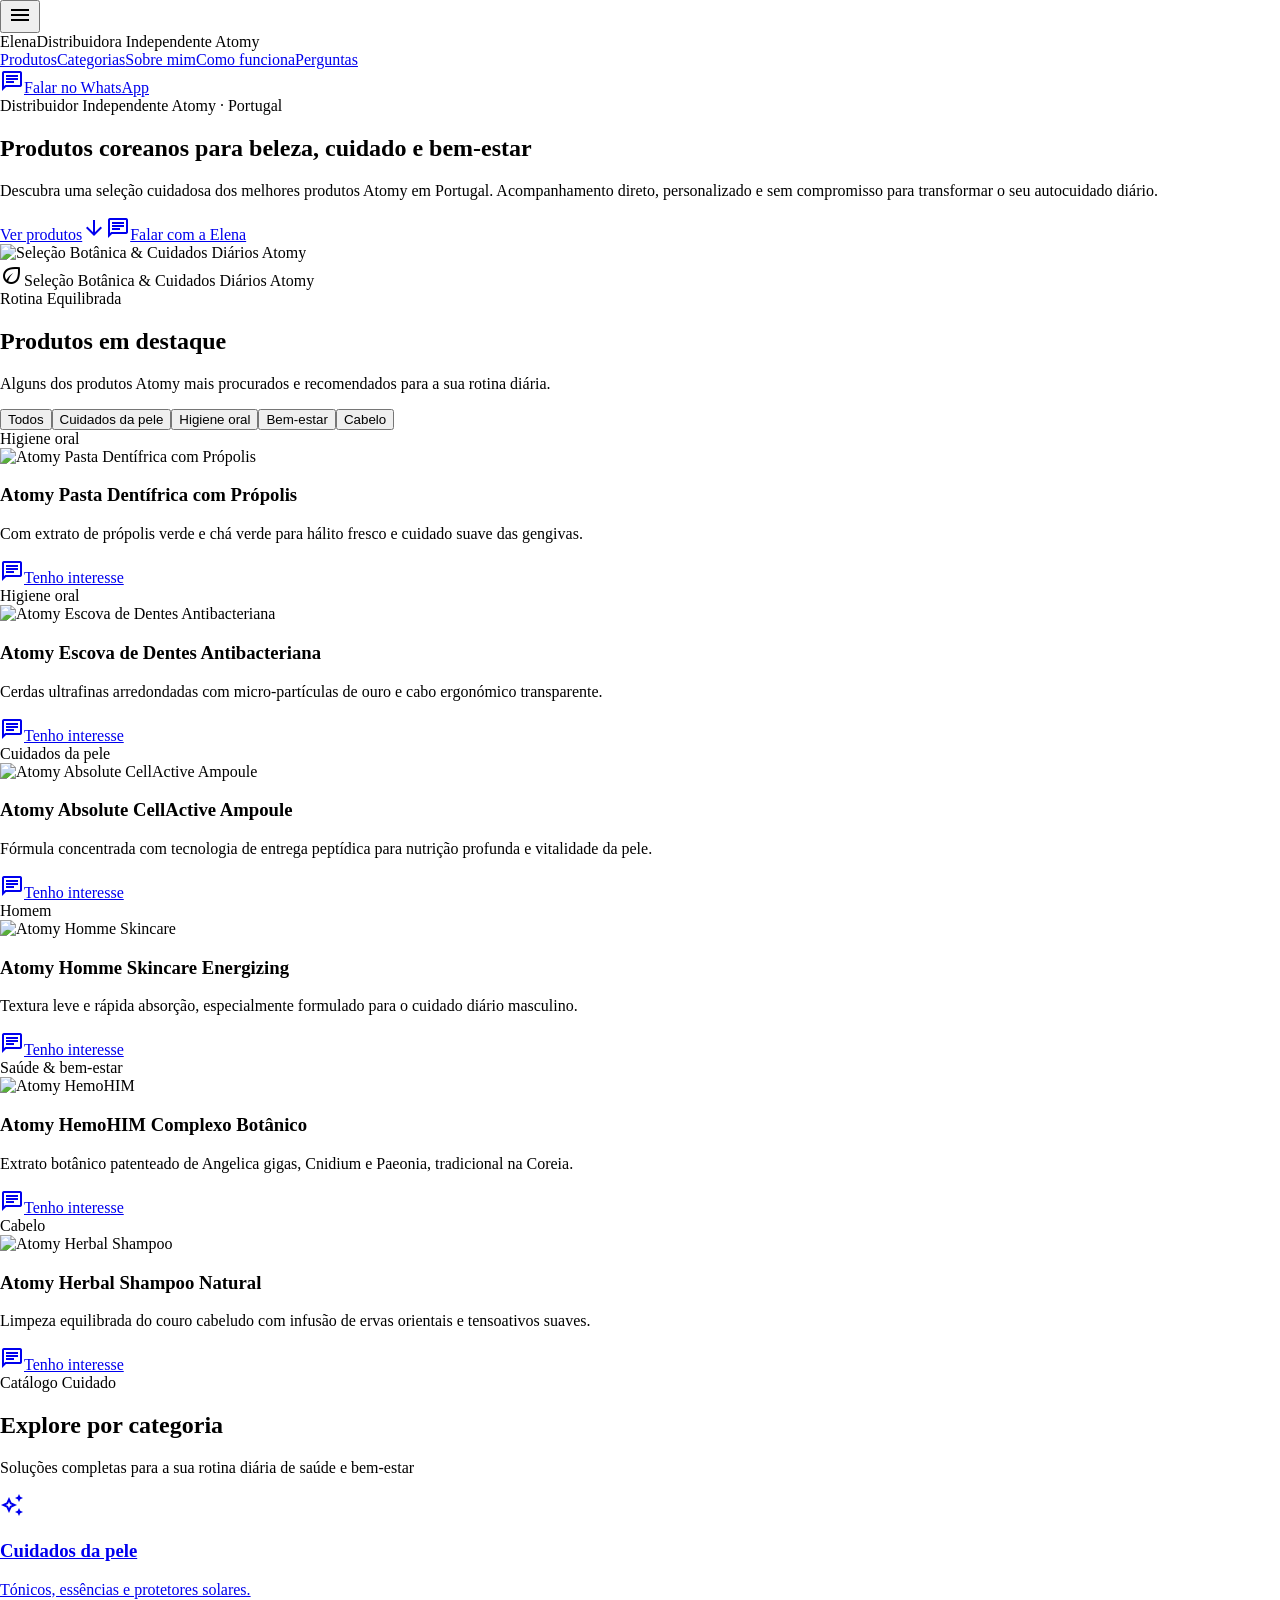
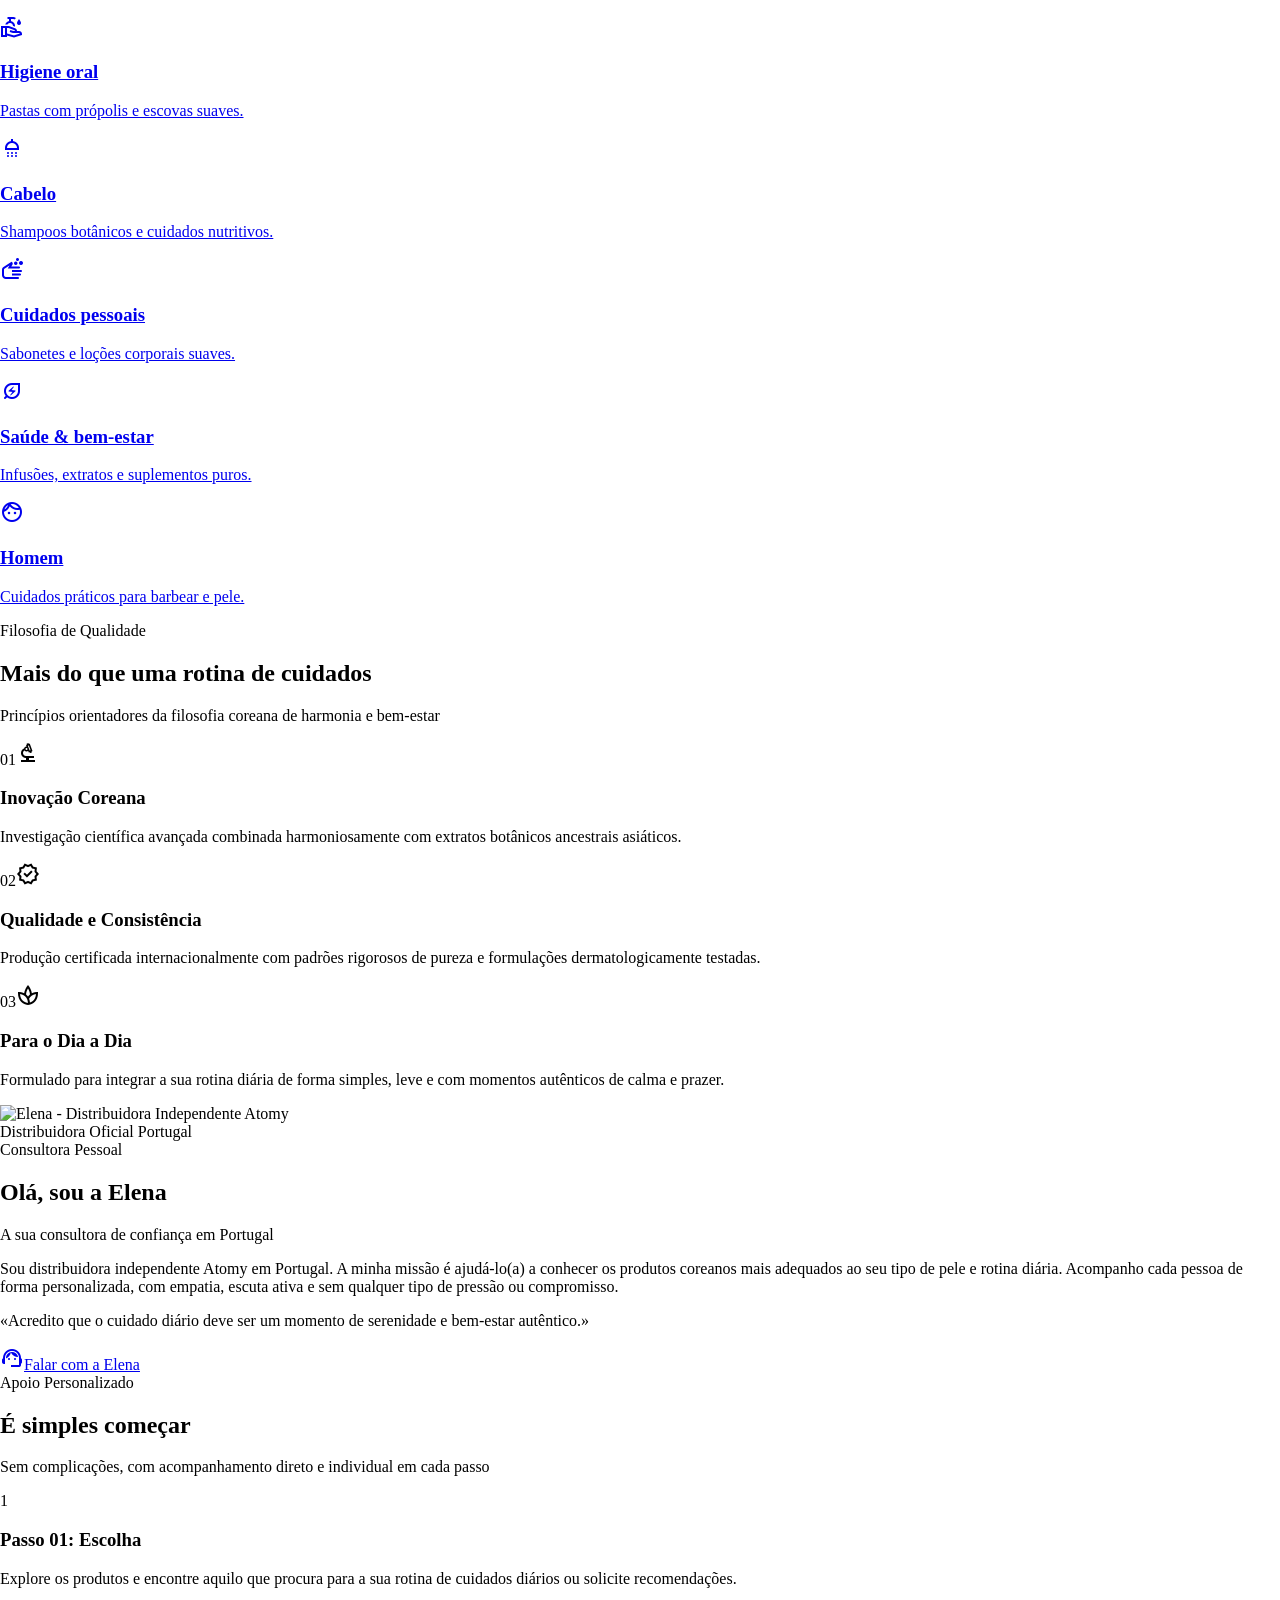
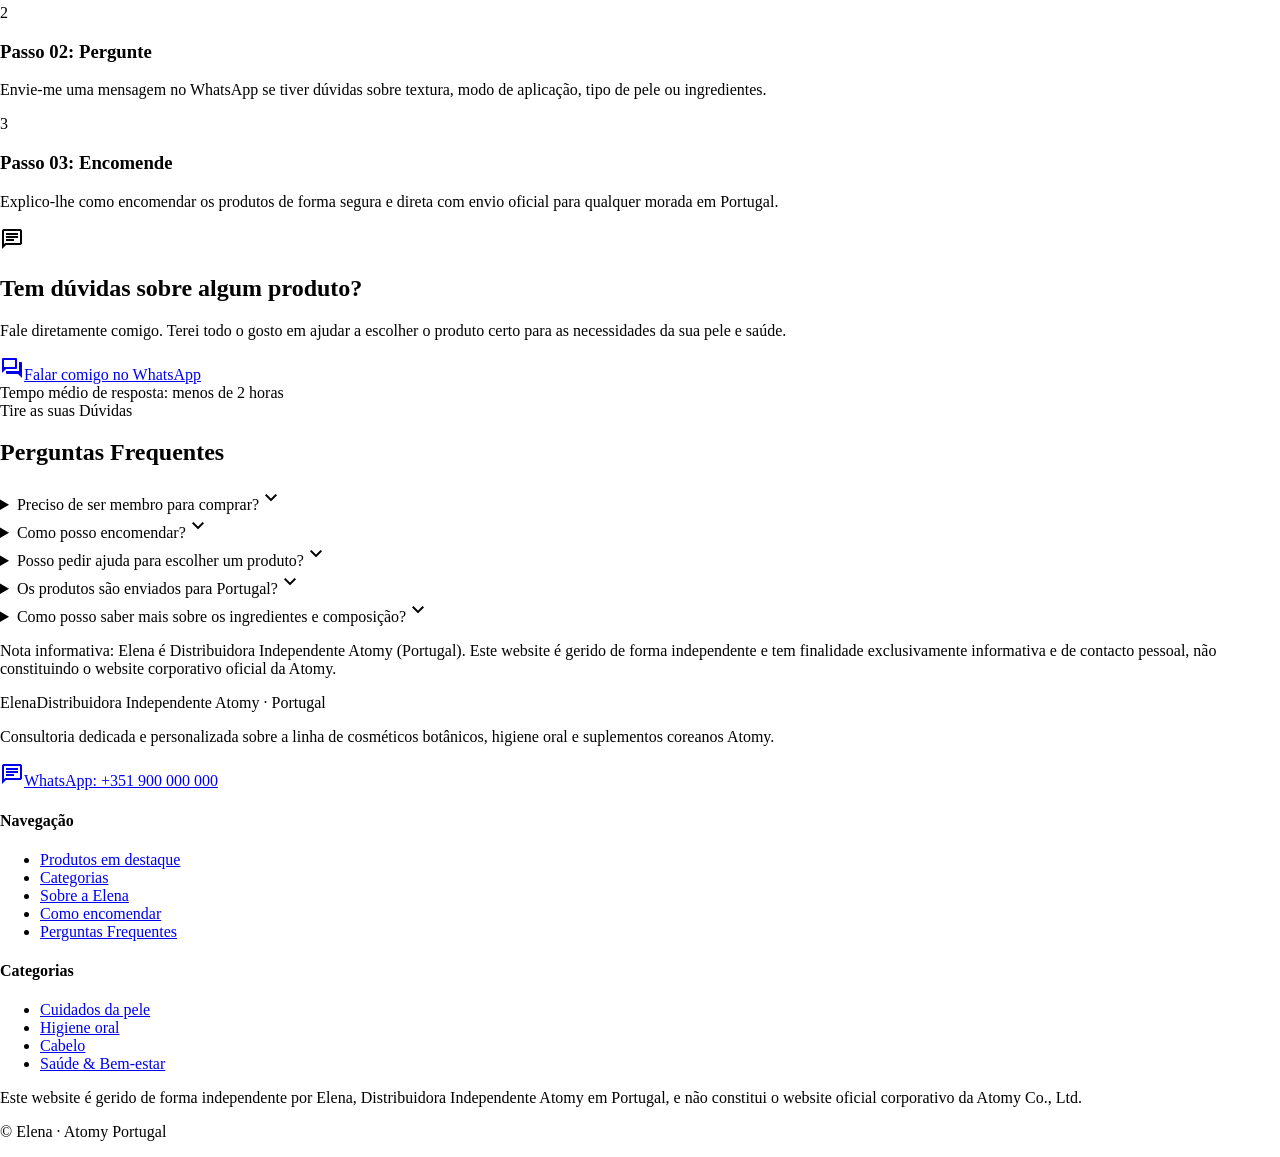
==== landing.html @ f2914705 "Implement code changes to enhance functionality and improve performance" ====
<!DOCTYPE html><html class="h-full" lang="pt" style=""><head><meta charset="utf-8"><meta content="width=device-width, initial-scale=1.0, maximum-scale=1.0, user-scalable=no, viewport-fit=cover" name="viewport"><meta content="mobile_tab" name="shell-type"><link href="https://fonts.googleapis.com" rel="preconnect"><link crossorigin="" href="https://fonts.gstatic.com" rel="preconnect"><link href="https://fonts.googleapis.com/css2?family=Playfair+Display:ital,wght@0,400;0,500;0,600;1,400&amp;family=Plus+Jakarta+Sans:wght@400;500;600;700&amp;display=swap" rel="stylesheet"><link href="https://fonts.googleapis.com/css2?family=Material+Symbols+Outlined:opsz,wght,FILL,GRAD@20..48,100..700,0..1,-50..200" rel="stylesheet">
<link href="https://fonts.googleapis.com/css2?family=Material+Symbols+Outlined:wght,FILL@100..700,0..1&amp;display=swap" rel="stylesheet"><style>@layer base{html,body{width:100%;min-height:100%;margin:0;padding:0;}body{overscroll-behavior-y:none;-webkit-tap-highlight-color:transparent;}.pb-safe{padding-bottom:env(safe-area-inset-bottom,0px);}.pt-safe{padding-top:env(safe-area-inset-top,0px);}main>:first-child{margin-top:0!important;}main>:last-child{margin-bottom:0!important;}}::-webkit-scrollbar{display:none;}</style><script src="https://cdn.tailwindcss.com"></script><script id="tailwind-config">tailwind.config={darkMode:"class",theme:{extend:{"colors":{"tertiary-fixed-dim":"#e2beb8","primary-fixed-dim":"#b9cbbb","on-secondary-container":"#66625c","primary":"#516255","outline":"#737873","inverse-primary":"#b9cbbb","secondary":"#625e58","primary-container":"#87998a","secondary-container":"#e5dfd7","surface-container-low":"#f6f3f2","on-surface":"#1b1c1c","tertiary-container":"#ad8d87","secondary-fixed":"#e8e1da","surface-tint":"#516255","on-secondary":"#ffffff","error-container":"#ffdad6","on-error":"#ffffff","surface-dim":"#dcd9d9","inverse-on-surface":"#f3f0ef","on-primary-fixed":"#0f1f14","surface-bright":"#fcf9f8","on-tertiary-container":"#3e2724","inverse-surface":"#303030","on-secondary-fixed":"#1e1b17","on-background":"#1b1c1c","on-surface-variant":"#434843","on-tertiary-fixed-variant":"#5a413c","surface-container-high":"#eae7e7","on-secondary-fixed-variant":"#4a4641","surface-container":"#f0eded","on-primary-fixed-variant":"#3a4b3e","surface-container-lowest":"#ffffff","surface":"#fcf9f8","on-tertiary":"#ffffff","error":"#ba1a1a","tertiary":"#735853","on-error-container":"#93000a","outline-variant":"#c3c8c1","primary-fixed":"#d4e7d6","on-tertiary-fixed":"#2a1613","on-primary-container":"#213125","on-primary":"#ffffff","background":"#fcf9f8","secondary-fixed-dim":"#cbc6be","surface-variant":"#e4e2e1","tertiary-fixed":"#ffdad4","surface-container-highest":"#e4e2e1"},"borderRadius":{"DEFAULT":"0.25rem","lg":"0.5rem","xl":"0.75rem","full":"9999px"},"spacing":{"margin-mobile":"1.25rem","gutter-mobile":"1rem","margin":"3rem","space-2xl":"4.5rem","space-md":"1rem","space-lg":"1.75rem","space-sm":"0.5rem","gutter":"1.5rem","space-xl":"3rem","space-xs":"0.25rem"},"fontFamily":{"body-md":["Plus Jakarta Sans"],"label-sm":["Plus Jakarta Sans"],"label-lg":["Plus Jakarta Sans"],"label-md":["Plus Jakarta Sans"],"headline-lg":["Playfair Display"],"headline-md":["Playfair Display"],"display-lg":["Playfair Display"],"headline-lg-mobile":["Playfair Display"],"body-lg":["Plus Jakarta Sans"],"headline-sm":["Playfair Display"],"body-sm":["Plus Jakarta Sans"],"display-lg-mobile":["Playfair Display"]},"fontSize":{"body-md":["15px",{"lineHeight":"24px","letterSpacing":"0em","fontWeight":"400"}],"label-sm":["11px",{"lineHeight":"14px","letterSpacing":"0.08em","fontWeight":"600"}],"label-lg":["14px",{"lineHeight":"20px","letterSpacing":"0.04em","fontWeight":"600"}],"label-md":["12px",{"lineHeight":"16px","letterSpacing":"0.06em","fontWeight":"500"}],"headline-lg":["36px",{"lineHeight":"44px","letterSpacing":"-0.015em","fontWeight":"400"}],"headline-md":["26px",{"lineHeight":"34px","letterSpacing":"0em","fontWeight":"500"}],"display-lg":["48px",{"lineHeight":"56px","letterSpacing":"-0.02em","fontWeight":"400"}],"headline-lg-mobile":["28px",{"lineHeight":"36px","letterSpacing":"-0.01em","fontWeight":"400"}],"body-lg":["18px",{"lineHeight":"28px","letterSpacing":"-0.005em","fontWeight":"400"}],"headline-sm":["20px",{"lineHeight":"28px","letterSpacing":"0em","fontWeight":"500"}],"body-sm":["13px",{"lineHeight":"20px","letterSpacing":"0.01em","fontWeight":"400"}],"display-lg-mobile":["34px",{"lineHeight":"42px","letterSpacing":"-0.01em","fontWeight":"400"}]}}}}</script></head><body class="bg-surface font-body-md text-body-md text-on-surface min-h-screen flex flex-col antialiased selection:bg-primary-fixed selection:text-on-primary-fixed"><header class="fixed top-0 w-full z-50 pt-safe bg-surface/85 backdrop-blur-xl shadow-[0_1px_12px_rgba(0,0,0,0.03)]"><div class="max-w-7xl mx-auto px-4 sm:px-6 lg:px-8 h-20 flex items-center justify-between gap-4"><div class="flex items-center gap-3 min-w-0"><button aria-label="Menu" class="md:hidden w-10 h-10 flex items-center justify-center rounded-full text-on-surface hover:bg-surface-container-low transition-colors" type="button"><span class="material-symbols-outlined text-[24px]">menu</span></button><div class="flex flex-col min-w-0"><span class="font-headline-sm text-[22px] font-semibold tracking-tight text-on-surface leading-tight">Elena</span><span class="font-label-sm text-[11px] text-secondary uppercase tracking-wider whitespace-nowrap">Distribuidora Independente Atomy</span></div></div><nav class="hidden md:flex items-center gap-8"><a class="font-label-md text-secondary hover:text-primary transition-colors text-[14px]" href="#produtos">Produtos</a><a class="font-label-md text-secondary hover:text-primary transition-colors text-[14px]" href="#categorias">Categorias</a><a class="font-label-md text-secondary hover:text-primary transition-colors text-[14px]" href="#sobre">Sobre mim</a><a class="font-label-md text-secondary hover:text-primary transition-colors text-[14px]" href="#como-funciona">Como funciona</a><a class="font-label-md text-secondary hover:text-primary transition-colors text-[14px]" href="#faq">Perguntas</a></nav><div class="flex items-center gap-3 shrink-0"><a aria-label="WhatsApp Consulta" class="inline-flex items-center gap-2 px-4 py-2.5 rounded-full bg-primary text-on-primary hover:bg-primary-container transition-colors shadow-[0_4px_16px_rgba(81,98,85,0.18)] text-[13px] font-medium" href="https://wa.me/351900000000" rel="noopener noreferrer" target="_blank"><span class="material-symbols-outlined text-[18px]">chat</span><span class="hidden sm:inline">Falar no WhatsApp</span></a></div></div></header><main class="flex-1 flex flex-col relative w-full pt-20 bg-surface"><div class="flex flex-col w-full text-on-surface">
<!-- 1. HERO SECTION -->
<section class="w-full max-w-7xl mx-auto px-4 sm:px-6 lg:px-8 pt-8 md:pt-16 pb-12 md:pb-20"><div class="grid grid-cols-1 md:grid-cols-12 gap-8 md:gap-12 items-center"><div class="flex flex-col items-start text-left md:col-span-7"><div class="inline-flex items-center gap-2 px-3.5 py-1.5 rounded-full bg-secondary-container/60 text-secondary mb-5 shadow-sm"><span class="w-2 h-2 rounded-full bg-primary animate-pulse"></span><span class="font-label-sm text-label-sm tracking-wider uppercase text-on-secondary-container font-semibold">Distribuidor Independente Atomy · Portugal</span></div><h1 class="font-headline-lg text-[32px] sm:text-[40px] md:text-[50px] text-on-surface leading-[1.15] tracking-tight mb-5 font-normal">Produtos coreanos para beleza, cuidado e bem-estar</h1><p class="font-body-md text-body-lg text-secondary mb-8 leading-relaxed max-w-xl">Descubra uma seleção cuidadosa dos melhores produtos Atomy em Portugal. Acompanhamento direto, personalizado e sem compromisso para transformar o seu autocuidado diário.</p><div class="flex flex-col sm:flex-row items-center gap-4 w-full sm:w-auto"><a class="w-full sm:w-auto px-7 py-3.5 rounded-full bg-primary text-on-primary font-label-lg text-label-lg inline-flex items-center justify-center gap-2 shadow-sm hover:bg-primary-container active:scale-95 transition-all" href="#produtos"><span class="">Ver produtos</span><span class="material-symbols-outlined text-[18px]">arrow_downward</span></a><a class="w-full sm:w-auto px-7 py-3.5 rounded-full bg-surface-container-lowest text-on-surface font-label-lg text-label-lg inline-flex items-center justify-center gap-2 shadow-sm hover:bg-surface-container-low transition-colors border border-outline-variant/40" href="https://wa.me/351900000000?text=Ol%C3%A1%20Elena%2C%20gostaria%20de%20saber%20mais%20sobre%20os%20produtos%20Atomy." rel="noopener noreferrer" target="_blank"><span class="material-symbols-outlined text-[18px] text-primary">chat</span><span class="">Falar com a Elena</span></a></div></div><div class="md:col-span-5 relative w-full"><div class="relative rounded-3xl overflow-hidden shadow-[0_4px_24px_rgba(0,0,0,0.06)] bg-surface-container-lowest p-2.5 border border-outline-variant/30"><div class="relative w-full aspect-[4/3] md:aspect-[5/4] rounded-2xl overflow-hidden bg-surface-container-low"><img alt="Seleção Botânica &amp; Cuidados Diários Atomy" class="w-full h-full object-cover" src="https://lh3.googleusercontent.com/aida/[base64]"><div class="absolute bottom-3 left-3 right-3 flex items-center justify-center"><div class="px-4 py-1.5 rounded-full bg-surface/90 backdrop-blur-md shadow-sm border border-outline-variant/20"><span class="font-label-sm text-[12px] text-secondary tracking-wide flex items-center gap-2 font-medium"><span class="material-symbols-outlined text-[15px] text-primary">eco</span>Seleção Botânica &amp; Cuidados Diários Atomy</span></div></div></div></div></div></div></section>
<!-- 2. PRODUTOS EM DESTAQUE -->
<section class="w-full max-w-7xl mx-auto px-4 sm:px-6 lg:px-8 py-12 md:py-16 flex flex-col" id="produtos"><div class="flex flex-col md:flex-row md:items-end md:justify-between mb-8 gap-4"><div><span class="font-label-sm text-label-sm uppercase tracking-widest text-primary font-semibold mb-1 block">Rotina Equilibrada</span><h2 class="font-headline-md text-headline-md md:text-headline-lg text-on-surface">Produtos em destaque</h2><p class="font-body-sm text-body-md text-secondary mt-1 max-w-xl">Alguns dos produtos Atomy mais procurados e recomendados para a sua rotina diária.</p></div><div class="flex items-center gap-2 overflow-x-auto pb-2 no-scrollbar"><button class="product-filter active px-4 py-2 rounded-full font-label-md text-label-md bg-primary text-on-primary shrink-0 transition-colors" data-filter="all" type="button">Todos</button><button class="product-filter px-4 py-2 rounded-full font-label-md text-label-md bg-surface-container-low text-secondary shrink-0 transition-colors hover:bg-surface-container-high" data-filter="skincare" type="button">Cuidados da pele</button><button class="product-filter px-4 py-2 rounded-full font-label-md text-label-md bg-surface-container-low text-secondary shrink-0 transition-colors hover:bg-surface-container-high" data-filter="oral" type="button">Higiene oral</button><button class="product-filter px-4 py-2 rounded-full font-label-md text-label-md bg-surface-container-low text-secondary shrink-0 transition-colors hover:bg-surface-container-high" data-filter="wellness" type="button">Bem-estar</button><button class="product-filter px-4 py-2 rounded-full font-label-md text-label-md bg-surface-container-low text-secondary shrink-0 transition-colors hover:bg-surface-container-high" data-filter="hair" type="button">Cabelo</button></div></div><div class="grid grid-cols-2 md:grid-cols-3 gap-4 md:gap-6 lg:gap-8" id="products-grid"><div class="product-card flex flex-col justify-between rounded-2xl bg-surface-container-lowest p-4 md:p-5 shadow-sm border border-outline-variant/20 hover:shadow-md transition-all" data-category="oral"><div class="flex flex-col"><div class="flex items-center justify-between mb-3"><span class="font-label-sm text-[11px] uppercase tracking-wider text-primary font-semibold px-2.5 py-1 rounded-full bg-surface-container-low">Higiene oral</span></div><div class="relative mb-3"><img alt="Atomy Pasta Dentífrica com Própolis" class="w-full h-44 md:h-52 object-contain p-3 rounded-xl bg-surface-container-low/40" src="https://lh3.googleusercontent.com/aida/[base64]"></div><h3 class="font-label-lg text-label-lg text-on-surface line-clamp-2 mb-1.5 leading-snug font-semibold">Atomy Pasta Dentífrica com Própolis</h3><p class="font-body-sm text-body-sm text-secondary line-clamp-3 leading-relaxed mb-4">Com extrato de própolis verde e chá verde para hálito fresco e cuidado suave das gengivas.</p></div><div class="pt-2 flex flex-col"><a class="w-full py-2.5 px-4 bg-primary text-on-primary hover:bg-primary-container font-label-sm text-center shadow-sm active:scale-95 transition-all flex items-center justify-center gap-1.5 rounded-xl" href="https://wa.me/351900000000?text=Ol%C3%A1%20Elena%2C%20tenho%20interesse%20na%20Atomy%20Pasta%20Dent%C3%ADfrica%20com%20Pr%C3%B3polis." rel="noopener noreferrer" target="_blank"><span class="material-symbols-outlined text-[16px]">chat</span><span class="">Tenho interesse</span></a></div></div><div class="product-card flex flex-col justify-between rounded-2xl bg-surface-container-lowest p-4 md:p-5 shadow-sm border border-outline-variant/20 hover:shadow-md transition-all" data-category="oral"><div class="flex flex-col"><div class="flex items-center justify-between mb-3"><span class="font-label-sm text-[11px] uppercase tracking-wider text-primary font-semibold px-2.5 py-1 rounded-full bg-surface-container-low">Higiene oral</span></div><div class="relative mb-3"><img alt="Atomy Escova de Dentes Antibacteriana" class="w-full h-44 md:h-52 object-contain p-3 rounded-xl bg-surface-container-low/40" src="https://lh3.googleusercontent.com/aida/[base64]"></div><h3 class="font-label-lg text-label-lg text-on-surface line-clamp-2 mb-1.5 leading-snug font-semibold">Atomy Escova de Dentes Antibacteriana</h3><p class="font-body-sm text-body-sm text-secondary line-clamp-3 leading-relaxed mb-4">Cerdas ultrafinas arredondadas com micro-partículas de ouro e cabo ergonómico transparente.</p></div><div class="pt-2 flex flex-col"><a class="w-full py-2.5 px-4 bg-primary text-on-primary hover:bg-primary-container font-label-sm text-center shadow-sm active:scale-95 transition-all flex items-center justify-center gap-1.5 rounded-xl" href="https://wa.me/351900000000?text=Ol%C3%A1%20Elena%2C%20tenho%20interesse%20na%20Atomy%20Escova%20de%20Dentes%20Antibacteriana." rel="noopener noreferrer" target="_blank"><span class="material-symbols-outlined text-[16px]">chat</span><span class="">Tenho interesse</span></a></div></div><div class="product-card flex flex-col justify-between rounded-2xl bg-surface-container-lowest p-4 md:p-5 shadow-sm border border-outline-variant/20 hover:shadow-md transition-all" data-category="skincare"><div class="flex flex-col"><div class="flex items-center justify-between mb-3"><span class="font-label-sm text-[11px] uppercase tracking-wider text-primary font-semibold px-2.5 py-1 rounded-full bg-surface-container-low">Cuidados da pele</span></div><div class="relative mb-3"><img alt="Atomy Absolute CellActive Ampoule" class="w-full h-44 md:h-52 object-contain p-3 rounded-xl bg-surface-container-low/40" src="https://lh3.googleusercontent.com/aida/[base64]"></div><h3 class="font-label-lg text-label-lg text-on-surface line-clamp-2 mb-1.5 leading-snug font-semibold">Atomy Absolute CellActive Ampoule</h3><p class="font-body-sm text-body-sm text-secondary line-clamp-3 leading-relaxed mb-4">Fórmula concentrada com tecnologia de entrega peptídica para nutrição profunda e vitalidade da pele.</p></div><div class="pt-2 flex flex-col"><a class="w-full py-2.5 px-4 bg-primary text-on-primary hover:bg-primary-container font-label-sm text-center shadow-sm active:scale-95 transition-all flex items-center justify-center gap-1.5 rounded-xl" href="https://wa.me/351900000000?text=Ol%C3%A1%20Elena%2C%20tenho%20interesse%20na%20Atomy%20Absolute%20CellActive%20Ampoule." rel="noopener noreferrer" target="_blank"><span class="material-symbols-outlined text-[16px]">chat</span><span class="">Tenho interesse</span></a></div></div><div class="product-card flex flex-col justify-between rounded-2xl bg-surface-container-lowest p-4 md:p-5 shadow-sm border border-outline-variant/20 hover:shadow-md transition-all" data-category="skincare"><div class="flex flex-col"><div class="flex items-center justify-between mb-3"><span class="font-label-sm text-[11px] uppercase tracking-wider text-primary font-semibold px-2.5 py-1 rounded-full bg-surface-container-low">Homem</span></div><div class="relative mb-3"><img alt="Atomy Homme Skincare" class="w-full h-44 md:h-52 object-contain p-3 rounded-xl bg-surface-container-low/40" src="https://lh3.googleusercontent.com/aida/[base64]"></div><h3 class="font-label-lg text-label-lg text-on-surface line-clamp-2 mb-1.5 leading-snug font-semibold">Atomy Homme Skincare Energizing</h3><p class="font-body-sm text-body-sm text-secondary line-clamp-3 leading-relaxed mb-4">Textura leve e rápida absorção, especialmente formulado para o cuidado diário masculino.</p></div><div class="pt-2 flex flex-col"><a class="w-full py-2.5 px-4 bg-primary text-on-primary hover:bg-primary-container font-label-sm text-center shadow-sm active:scale-95 transition-all flex items-center justify-center gap-1.5 rounded-xl" href="https://wa.me/351900000000?text=Ol%C3%A1%20Elena%2C%20tenho%20interesse%20no%20Atomy%20Homme%20Skincare." rel="noopener noreferrer" target="_blank"><span class="material-symbols-outlined text-[16px]">chat</span><span class="">Tenho interesse</span></a></div></div><div class="product-card flex flex-col justify-between rounded-2xl bg-surface-container-lowest p-4 md:p-5 shadow-sm border border-outline-variant/20 hover:shadow-md transition-all" data-category="wellness"><div class="flex flex-col"><div class="flex items-center justify-between mb-3"><span class="font-label-sm text-[11px] uppercase tracking-wider text-primary font-semibold px-2.5 py-1 rounded-full bg-surface-container-low">Saúde &amp; bem-estar</span></div><div class="relative mb-3"><img alt="Atomy HemoHIM" class="w-full h-44 md:h-52 object-contain p-3 rounded-xl bg-surface-container-low/40" src="https://lh3.googleusercontent.com/aida/[base64]"></div><h3 class="font-label-lg text-label-lg text-on-surface line-clamp-2 mb-1.5 leading-snug font-semibold">Atomy HemoHIM Complexo Botânico</h3><p class="font-body-sm text-body-sm text-secondary line-clamp-3 leading-relaxed mb-4">Extrato botânico patenteado de Angelica gigas, Cnidium e Paeonia, tradicional na Coreia.</p></div><div class="pt-2 flex flex-col"><a class="w-full py-2.5 px-4 bg-primary text-on-primary hover:bg-primary-container font-label-sm text-center shadow-sm active:scale-95 transition-all flex items-center justify-center gap-1.5 rounded-xl" href="https://wa.me/351900000000?text=Ol%C3%A1%20Elena%2C%20tenho%20interesse%20no%20Atomy%20HemoHIM." rel="noopener noreferrer" target="_blank"><span class="material-symbols-outlined text-[16px]">chat</span><span class="">Tenho interesse</span></a></div></div><div class="product-card flex flex-col justify-between rounded-2xl bg-surface-container-lowest p-4 md:p-5 shadow-sm border border-outline-variant/20 hover:shadow-md transition-all" data-category="hair"><div class="flex flex-col"><div class="flex items-center justify-between mb-3"><span class="font-label-sm text-[11px] uppercase tracking-wider text-primary font-semibold px-2.5 py-1 rounded-full bg-surface-container-low">Cabelo</span></div><div class="relative mb-3"><img alt="Atomy Herbal Shampoo" class="w-full h-44 md:h-52 object-contain p-3 rounded-xl bg-surface-container-low/40" src="https://lh3.googleusercontent.com/aida/[base64]"></div><h3 class="font-label-lg text-label-lg text-on-surface line-clamp-2 mb-1.5 leading-snug font-semibold">Atomy Herbal Shampoo Natural</h3><p class="font-body-sm text-body-sm text-secondary line-clamp-3 leading-relaxed mb-4">Limpeza equilibrada do couro cabeludo com infusão de ervas orientais e tensoativos suaves.</p></div><div class="pt-2 flex flex-col"><a class="w-full py-2.5 px-4 bg-primary text-on-primary hover:bg-primary-container font-label-sm text-center shadow-sm active:scale-95 transition-all flex items-center justify-center gap-1.5 rounded-xl" href="https://wa.me/351900000000?text=Ol%C3%A1%20Elena%2C%20tenho%20interesse%20no%20Atomy%20Herbal%20Shampoo." rel="noopener noreferrer" target="_blank"><span class="material-symbols-outlined text-[16px]">chat</span><span class="">Tenho interesse</span></a></div></div></div></section>
<!-- 3. EXPLORE POR CATEGORIA -->
<section class="w-full max-w-7xl mx-auto px-4 sm:px-6 lg:px-8 py-12 md:py-16 flex flex-col" id="categorias"><div class="mb-8"><span class="font-label-sm text-label-sm uppercase tracking-widest text-primary font-semibold mb-1 block">Catálogo Cuidado</span><h2 class="font-headline-md text-headline-md md:text-headline-lg text-on-surface">Explore por categoria</h2><p class="font-body-sm text-body-md text-secondary mt-1">Soluções completas para a sua rotina diária de saúde e bem-estar</p></div><div class="grid grid-cols-2 sm:grid-cols-3 lg:grid-cols-6 gap-3 md:gap-4"><a class="p-5 rounded-2xl bg-surface-container-lowest shadow-sm flex flex-col justify-between hover:bg-surface-container-low transition-all border border-outline-variant/20 hover:border-primary-container group" href="https://wa.me/351900000000?text=Gostaria%20de%20conhecer%20os%20produtos%20para%20Cuidados%20da%20Pele." rel="noopener noreferrer" target="_blank"><div class="w-11 h-11 rounded-full bg-surface-container-low group-hover:bg-primary-container/20 flex items-center justify-center text-primary mb-4 transition-colors"><span class="material-symbols-outlined text-[24px]">auto_awesome</span></div><div><h3 class="font-label-lg text-label-lg text-on-surface mb-1 font-medium">Cuidados da pele</h3><p class="font-body-sm text-[12px] leading-snug text-secondary">Tónicos, essências e protetores solares.</p></div></a><a class="p-5 rounded-2xl bg-surface-container-lowest shadow-sm flex flex-col justify-between hover:bg-surface-container-low transition-all border border-outline-variant/20 hover:border-primary-container group" href="https://wa.me/351900000000?text=Gostaria%20de%20conhecer%20os%20produtos%20de%20Higiene%20Oral." rel="noopener noreferrer" target="_blank"><div class="w-11 h-11 rounded-full bg-surface-container-low group-hover:bg-primary-container/20 flex items-center justify-center text-primary mb-4 transition-colors"><span class="material-symbols-outlined text-[24px]">clean_hands</span></div><div><h3 class="font-label-lg text-label-lg text-on-surface mb-1 font-medium">Higiene oral</h3><p class="font-body-sm text-[12px] leading-snug text-secondary">Pastas com própolis e escovas suaves.</p></div></a><a class="p-5 rounded-2xl bg-surface-container-lowest shadow-sm flex flex-col justify-between hover:bg-surface-container-low transition-all border border-outline-variant/20 hover:border-primary-container group" href="https://wa.me/351900000000?text=Gostaria%20de%20conhecer%20os%20produtos%20para%20Cabelo." rel="noopener noreferrer" target="_blank"><div class="w-11 h-11 rounded-full bg-surface-container-low group-hover:bg-primary-container/20 flex items-center justify-center text-primary mb-4 transition-colors"><span class="material-symbols-outlined text-[24px]">shower</span></div><div><h3 class="font-label-lg text-label-lg text-on-surface mb-1 font-medium">Cabelo</h3><p class="font-body-sm text-[12px] leading-snug text-secondary">Shampoos botânicos e cuidados nutritivos.</p></div></a><a class="p-5 rounded-2xl bg-surface-container-lowest shadow-sm flex flex-col justify-between hover:bg-surface-container-low transition-all border border-outline-variant/20 hover:border-primary-container group" href="https://wa.me/351900000000?text=Gostaria%20de%20conhecer%20os%20produtos%20de%20Cuidados%20Pessoais." rel="noopener noreferrer" target="_blank"><div class="w-11 h-11 rounded-full bg-surface-container-low group-hover:bg-primary-container/20 flex items-center justify-center text-primary mb-4 transition-colors"><span class="material-symbols-outlined text-[24px]">soap</span></div><div><h3 class="font-label-lg text-label-lg text-on-surface mb-1 font-medium">Cuidados pessoais</h3><p class="font-body-sm text-[12px] leading-snug text-secondary">Sabonetes e loções corporais suaves.</p></div></a><a class="p-5 rounded-2xl bg-surface-container-lowest shadow-sm flex flex-col justify-between hover:bg-surface-container-low transition-all border border-outline-variant/20 hover:border-primary-container group" href="https://wa.me/351900000000?text=Gostaria%20de%20conhecer%20os%20produtos%20de%20Sa%C3%BAde%20e%20Bem-estar." rel="noopener noreferrer" target="_blank"><div class="w-11 h-11 rounded-full bg-surface-container-low group-hover:bg-primary-container/20 flex items-center justify-center text-primary mb-4 transition-colors"><span class="material-symbols-outlined text-[24px]">energy_savings_leaf</span></div><div><h3 class="font-label-lg text-label-lg text-on-surface mb-1 font-medium">Saúde &amp; bem-estar</h3><p class="font-body-sm text-[12px] leading-snug text-secondary">Infusões, extratos e suplementos puros.</p></div></a><a class="p-5 rounded-2xl bg-surface-container-lowest shadow-sm flex flex-col justify-between hover:bg-surface-container-low transition-all border border-outline-variant/20 hover:border-primary-container group" href="https://wa.me/351900000000?text=Gostaria%20de%20conhecer%20os%20produtos%20para%20Homem." rel="noopener noreferrer" target="_blank"><div class="w-11 h-11 rounded-full bg-surface-container-low group-hover:bg-primary-container/20 flex items-center justify-center text-primary mb-4 transition-colors"><span class="material-symbols-outlined text-[24px]">face</span></div><div><h3 class="font-label-lg text-label-lg text-on-surface mb-1 font-medium">Homem</h3><p class="font-body-sm text-[12px] leading-snug text-secondary">Cuidados práticos para barbear e pele.</p></div></a></div></section>
<!-- 4. PORQUÊ ATOMY / FILOSOFIA DE PRODUTO -->
<section class="w-full max-w-7xl mx-auto px-4 sm:px-6 lg:px-8 py-12 md:py-16 flex flex-col"><div class="mb-8"><span class="font-label-sm text-label-sm uppercase tracking-widest text-primary font-semibold mb-1 block">Filosofia de Qualidade</span><h2 class="font-headline-md text-headline-md md:text-headline-lg text-on-surface">Mais do que uma rotina de cuidados</h2><p class="font-body-sm text-body-md text-secondary mt-1 max-w-xl">Princípios orientadores da filosofia coreana de harmonia e bem-estar</p></div><div class="grid grid-cols-1 md:grid-cols-3 gap-6"><div class="p-6 md:p-8 rounded-2xl bg-surface-container-lowest shadow-sm flex flex-col justify-between border border-outline-variant/20"><div class="flex items-center justify-between mb-4"><span class="font-headline-md text-headline-md text-primary-container font-medium">01</span><span class="material-symbols-outlined text-primary text-[24px]">biotech</span></div><div><h3 class="font-headline-sm text-[20px] text-on-surface mb-2 font-medium">Inovação Coreana</h3><p class="font-body-sm text-body-md text-secondary leading-relaxed">Investigação científica avançada combinada harmoniosamente com extratos botânicos ancestrais asiáticos.</p></div></div><div class="p-6 md:p-8 rounded-2xl bg-surface-container-lowest shadow-sm flex flex-col justify-between border border-outline-variant/20"><div class="flex items-center justify-between mb-4"><span class="font-headline-md text-headline-md text-primary-container font-medium">02</span><span class="material-symbols-outlined text-primary text-[24px]">verified</span></div><div><h3 class="font-headline-sm text-[20px] text-on-surface mb-2 font-medium">Qualidade e Consistência</h3><p class="font-body-sm text-body-md text-secondary leading-relaxed">Produção certificada internacionalmente com padrões rigorosos de pureza e formulações dermatologicamente testadas.</p></div></div><div class="p-6 md:p-8 rounded-2xl bg-surface-container-lowest shadow-sm flex flex-col justify-between border border-outline-variant/20"><div class="flex items-center justify-between mb-4"><span class="font-headline-md text-headline-md text-primary-container font-medium">03</span><span class="material-symbols-outlined text-primary text-[24px]">spa</span></div><div><h3 class="font-headline-sm text-[20px] text-on-surface mb-2 font-medium">Para o Dia a Dia</h3><p class="font-body-sm text-body-md text-secondary leading-relaxed">Formulado para integrar a sua rotina diária de forma simples, leve e com momentos autênticos de calma e prazer.</p></div></div></div></section>
<!-- 5. SECÇÃO PESSOAL - "OLÁ, SOU ELENA" -->
<section class="w-full max-w-7xl mx-auto px-4 sm:px-6 lg:px-8 py-12 md:py-16" id="sobre"><div class="p-6 md:p-12 rounded-3xl bg-surface-container-lowest shadow-sm border border-outline-variant/20"><div class="grid grid-cols-1 md:grid-cols-12 gap-8 md:gap-12 items-center"><div class="md:col-span-5 flex justify-center"><div class="relative w-full max-w-sm aspect-[4/5] rounded-3xl overflow-hidden shadow-md bg-surface-container-low ring-1 ring-outline-variant/30"><img alt="Elena - Distribuidora Independente Atomy" class="w-full h-full object-cover object-top" src="https://lh3.googleusercontent.com/aida-public/[base64]"><div class="absolute bottom-3 left-3 right-3"><div class="px-3.5 py-1.5 rounded-full bg-surface/90 backdrop-blur-md shadow-sm inline-flex items-center gap-2"><span class="w-2 h-2 rounded-full bg-primary"></span><span class="font-label-sm text-[11px] text-secondary uppercase tracking-wider font-semibold">Distribuidora Oficial Portugal</span></div></div></div></div><div class="md:col-span-7 flex flex-col items-start text-left"><span class="font-label-sm text-label-sm uppercase tracking-widest text-primary font-semibold mb-2">Consultora Pessoal</span><h2 class="font-headline-md md:text-headline-lg text-on-surface mb-2 font-normal">Olá, sou a Elena</h2><span class="font-body-md text-primary mb-5 font-medium">A sua consultora de confiança em Portugal</span><p class="font-body-md text-secondary leading-relaxed mb-4">Sou distribuidora independente Atomy em Portugal. A minha missão é ajudá-lo(a) a conhecer os produtos coreanos mais adequados ao seu tipo de pele e rotina diária. Acompanho cada pessoa de forma personalizada, com empatia, escuta ativa e sem qualquer tipo de pressão ou compromisso.</p><div class="p-5 rounded-2xl bg-surface-container-low text-on-surface border-l-4 border-primary my-4 w-full"><p class="font-headline-sm italic text-[17px] leading-relaxed text-secondary">«Acredito que o cuidado diário deve ser um momento de serenidade e bem-estar autêntico.»</p></div><div class="pt-4 w-full sm:w-auto"><a class="w-full sm:w-auto py-3.5 px-8 rounded-full bg-primary text-on-primary hover:bg-primary-container font-label-lg text-label-lg inline-flex items-center justify-center gap-2.5 shadow-sm active:scale-95 transition-all" href="https://wa.me/351900000000?text=Ol%C3%A1%20Elena%2C%20gostaria%20de%20conversar%20consigo%20sobre%20os%20produtos%20Atomy." rel="noopener noreferrer" target="_blank"><span class="material-symbols-outlined text-[20px]">support_agent</span><span class="">Falar com a Elena</span></a></div></div></div></div></section>
<!-- 6. COMO FUNCIONA (Processo em 3 Passos) -->
<section class="w-full max-w-7xl mx-auto px-4 sm:px-6 lg:px-8 py-12 md:py-16 flex flex-col" id="como-funciona"><div class="mb-8 md:text-center max-w-2xl md:mx-auto"><span class="font-label-sm text-label-sm uppercase tracking-widest text-primary font-semibold mb-1 block">Apoio Personalizado</span><h2 class="font-headline-md md:text-headline-lg text-on-surface">É simples começar</h2><p class="font-body-sm text-body-md text-secondary mt-1">Sem complicações, com acompanhamento direto e individual em cada passo</p></div><div class="grid grid-cols-1 md:grid-cols-3 gap-6"><div class="flex flex-col bg-surface-container-lowest p-6 md:p-8 rounded-2xl shadow-sm border border-outline-variant/20 relative"><div class="w-10 h-10 rounded-full bg-primary flex items-center justify-center text-on-primary font-headline-sm text-[16px] font-bold mb-4">1</div><h3 class="font-label-lg text-[18px] text-on-surface mb-2 font-semibold">Passo 01: Escolha</h3><p class="font-body-sm text-body-md text-secondary leading-relaxed">Explore os produtos e encontre aquilo que procura para a sua rotina de cuidados diários ou solicite recomendações.</p></div><div class="flex flex-col bg-surface-container-lowest p-6 md:p-8 rounded-2xl shadow-sm border border-outline-variant/20 relative"><div class="w-10 h-10 rounded-full bg-primary flex items-center justify-center text-on-primary font-headline-sm text-[16px] font-bold mb-4">2</div><h3 class="font-label-lg text-[18px] text-on-surface mb-2 font-semibold">Passo 02: Pergunte</h3><p class="font-body-sm text-body-md text-secondary leading-relaxed">Envie-me uma mensagem no WhatsApp se tiver dúvidas sobre textura, modo de aplicação, tipo de pele ou ingredientes.</p></div><div class="flex flex-col bg-surface-container-lowest p-6 md:p-8 rounded-2xl shadow-sm border border-outline-variant/20 relative"><div class="w-10 h-10 rounded-full bg-primary flex items-center justify-center text-on-primary font-headline-sm text-[16px] font-bold mb-4">3</div><h3 class="font-label-lg text-[18px] text-on-surface mb-2 font-semibold">Passo 03: Encomende</h3><p class="font-body-sm text-body-md text-secondary leading-relaxed">Explico-lhe como encomendar os produtos de forma segura e direta com envio oficial para qualquer morada em Portugal.</p></div></div></section>
<!-- 7. WHATSAPP CTA DIRETO -->
<section class="w-full max-w-7xl mx-auto px-4 sm:px-6 lg:px-8 py-10 md:py-14"><div class="max-w-3xl mx-auto p-8 md:p-12 rounded-3xl bg-secondary-container/50 shadow-sm flex flex-col text-center items-center border border-outline-variant/30"><div class="w-14 h-14 rounded-full bg-primary text-on-primary flex items-center justify-center mb-4 shadow-sm"><span class="material-symbols-outlined text-[28px]">chat</span></div><h2 class="font-headline-md md:text-headline-lg text-on-surface mb-3">Tem dúvidas sobre algum produto?</h2><p class="font-body-md text-body-lg text-secondary max-w-md mx-auto mb-6 leading-relaxed">Fale diretamente comigo. Terei todo o gosto em ajudar a escolher o produto certo para as necessidades da sua pele e saúde.</p><a class="w-full sm:w-auto py-4 px-8 rounded-full bg-primary text-on-primary hover:bg-primary-container font-label-lg text-label-lg inline-flex items-center justify-center gap-2 shadow-sm active:scale-95 transition-all mb-4" href="https://wa.me/351900000000?text=Ol%C3%A1%20Elena%2C%20tenho%20algumas%20d%C3%BAvidas%20sobre%20os%20produtos%20Atomy." rel="noopener noreferrer" target="_blank"><span class="material-symbols-outlined text-[22px]">forum</span><span class="">Falar comigo no WhatsApp</span></a><div class="inline-flex items-center gap-2 px-3.5 py-1.5 rounded-full bg-surface/80 text-secondary border border-outline-variant/20"><span class="w-2 h-2 rounded-full bg-primary shrink-0"></span><span class="font-label-sm text-[12px]">Tempo médio de resposta: menos de 2 horas</span></div></div></section>
<!-- 8. PERGUNTAS FREQUENTES (FAQ Accordion) -->
<section class="w-full max-w-7xl mx-auto px-4 sm:px-6 lg:px-8 py-10 md:py-16 flex flex-col" id="faq"><div class="max-w-3xl mx-auto w-full"><div class="mb-8 text-center"><span class="font-label-sm text-label-sm uppercase tracking-widest text-primary font-semibold mb-1 block">Tire as suas Dúvidas</span><h2 class="font-headline-md md:text-headline-lg text-on-surface">Perguntas Frequentes</h2></div><div class="flex flex-col gap-3"><details class="group rounded-2xl bg-surface-container-lowest p-5 shadow-sm border border-outline-variant/20"><summary class="flex justify-between items-center font-label-lg text-label-lg text-on-surface cursor-pointer list-none select-none"><span class="">Preciso de ser membro para comprar?</span><span class="material-symbols-outlined text-secondary transition-transform group-open:rotate-180">expand_more</span></summary><p class="mt-3 font-body-sm text-body-md text-secondary leading-relaxed">Não precisa de nenhuma subscrição obrigatória. Posso ajudá-lo(a) a obter os produtos diretamente ou a criar o seu acesso gratuito à plataforma para encomendas autónomas.</p></details><details class="group rounded-2xl bg-surface-container-lowest p-5 shadow-sm border border-outline-variant/20"><summary class="flex justify-between items-center font-label-lg text-label-lg text-on-surface cursor-pointer list-none select-none"><span class="">Como posso encomendar?</span><span class="material-symbols-outlined text-secondary transition-transform group-open:rotate-180">expand_more</span></summary><p class="mt-3 font-body-sm text-body-md text-secondary leading-relaxed">Basta enviar-me uma mensagem com os produtos que pretende. Indico-lhe os passos simples e seguros para a entrega direta na sua residência.</p></details><details class="group rounded-2xl bg-surface-container-lowest p-5 shadow-sm border border-outline-variant/20"><summary class="flex justify-between items-center font-label-lg text-label-lg text-on-surface cursor-pointer list-none select-none"><span class="">Posso pedir ajuda para escolher um produto?</span><span class="material-symbols-outlined text-secondary transition-transform group-open:rotate-180">expand_more</span></summary><p class="mt-3 font-body-sm text-body-md text-secondary leading-relaxed">Com certeza! É precisamente essa a minha função como distribuidora independente: analisar as suas necessidades ou tipo de pele e sugerir a rotina ideal.</p></details><details class="group rounded-2xl bg-surface-container-lowest p-5 shadow-sm border border-outline-variant/20"><summary class="flex justify-between items-center font-label-lg text-label-lg text-on-surface cursor-pointer list-none select-none"><span class="">Os produtos são enviados para Portugal?</span><span class="material-symbols-outlined text-secondary transition-transform group-open:rotate-180">expand_more</span></summary><p class="mt-3 font-body-sm text-body-md text-secondary leading-relaxed">Sim, os envios são feitos a partir do centro de distribuição europeu oficial da Atomy diretamente para Portugal continental e regiões autónomas da Madeira e Açores.</p></details><details class="group rounded-2xl bg-surface-container-lowest p-5 shadow-sm border border-outline-variant/20"><summary class="flex justify-between items-center font-label-lg text-label-lg text-on-surface cursor-pointer list-none select-none"><span class="">Como posso saber mais sobre os ingredientes e composição?</span><span class="material-symbols-outlined text-secondary transition-transform group-open:rotate-180">expand_more</span></summary><p class="mt-3 font-body-sm text-body-md text-secondary leading-relaxed">Fale comigo pelo WhatsApp ou consulte as fichas de produto que terei todo o prazer em partilhar consigo detalhadamente.</p></details></div></div></section>
<!-- 9. NOTA LEGAL / DISCLAIMER -->
<section class="px-margin-mobile pt-space-md pb-space-sm">
<div class="p-4 rounded-2xl bg-surface-container-low text-center">
<p class="font-body-sm text-[12px] text-secondary leading-relaxed">
<span class="font-medium text-on-surface">Nota informativa:</span> Elena é Distribuidora Independente Atomy (Portugal). Este website é gerido de forma independente e tem finalidade exclusivamente informativa e de contacto pessoal, não constituindo o website corporativo oficial da Atomy.
      </p>
</div>
</section>
<!-- Client-side Interactive Filter Script -->
<script>
    (function() {
      const filterButtons = document.querySelectorAll('.product-filter');
      const productCards = document.querySelectorAll('.product-card');

      filterButtons.forEach(btn => {
        btn.addEventListener('click', () => {
          // Update button styles
          filterButtons.forEach(b => {
            b.classList.remove('bg-primary', 'text-on-primary');
            b.classList.add('bg-surface-container-low', 'text-secondary');
          });
          btn.classList.add('bg-primary', 'text-on-primary');
          btn.classList.remove('bg-surface-container-low', 'text-secondary');

          const filter = btn.getAttribute('data-filter');

          // Filter cards
          productCards.forEach(card => {
            if (filter === 'all' || card.getAttribute('data-category') === filter) {
              card.style.display = 'flex';
            } else {
              card.style.display = 'none';
            }
          });
        });
      });
    })();
  </script>
</div><footer class="mt-16 bg-surface-container-lowest border-t border-outline-variant/30"><div class="w-full max-w-7xl mx-auto px-4 sm:px-6 lg:px-8 py-12 md:py-16"><div class="grid grid-cols-1 md:grid-cols-4 gap-8 mb-12"><div class="md:col-span-2 flex flex-col items-start"><span class="font-headline-sm text-[22px] font-semibold tracking-tight text-on-surface leading-tight mb-1">Elena</span><span class="font-label-sm text-[11px] text-secondary uppercase tracking-wider mb-4">Distribuidora Independente Atomy · Portugal</span><p class="font-body-sm text-body-md text-secondary leading-relaxed max-w-md mb-4">Consultoria dedicada e personalizada sobre a linha de cosméticos botânicos, higiene oral e suplementos coreanos Atomy.</p><a class="inline-flex items-center gap-2 text-primary font-label-md hover:underline text-[14px]" href="https://wa.me/351900000000" rel="noopener noreferrer" target="_blank"><span class="material-symbols-outlined text-[18px]">chat</span><span class="">WhatsApp: +351 900 000 000</span></a></div><div><h4 class="font-label-md text-[13px] uppercase tracking-wider text-on-surface font-semibold mb-4">Navegação</h4><ul class="flex flex-col gap-2.5"><li class="list-none"><a class="font-body-sm text-secondary hover:text-primary transition-colors" href="#produtos">Produtos em destaque</a></li><li class="list-none"><a class="font-body-sm text-secondary hover:text-primary transition-colors" href="#categorias">Categorias</a></li><li class="list-none"><a class="font-body-sm text-secondary hover:text-primary transition-colors" href="#sobre">Sobre a Elena</a></li><li class="list-none"><a class="font-body-sm text-secondary hover:text-primary transition-colors" href="#como-funciona">Como encomendar</a></li><li class="list-none"><a class="font-body-sm text-secondary hover:text-primary transition-colors" href="#faq">Perguntas Frequentes</a></li></ul></div><div><h4 class="font-label-md text-[13px] uppercase tracking-wider text-on-surface font-semibold mb-4">Categorias</h4><ul class="flex flex-col gap-2.5"><li class="list-none"><a class="font-body-sm text-secondary hover:text-primary transition-colors" href="#produtos">Cuidados da pele</a></li><li class="list-none"><a class="font-body-sm text-secondary hover:text-primary transition-colors" href="#produtos">Higiene oral</a></li><li class="list-none"><a class="font-body-sm text-secondary hover:text-primary transition-colors" href="#produtos">Cabelo</a></li><li class="list-none"><a class="font-body-sm text-secondary hover:text-primary transition-colors" href="#produtos">Saúde &amp; Bem-estar</a></li></ul></div></div><div class="pt-8 border-t border-outline-variant/20 flex flex-col md:flex-row items-center justify-between gap-4 text-center md:text-left"><p class="font-body-sm text-[12px] text-secondary">Este website é gerido de forma independente por Elena, Distribuidora Independente Atomy em Portugal, e não constitui o website oficial corporativo da Atomy Co., Ltd.</p><p class="font-label-sm text-[11px] text-outline tracking-wider uppercase shrink-0">© Elena · Atomy Portugal</p></div></div></footer></main>


</body></html>
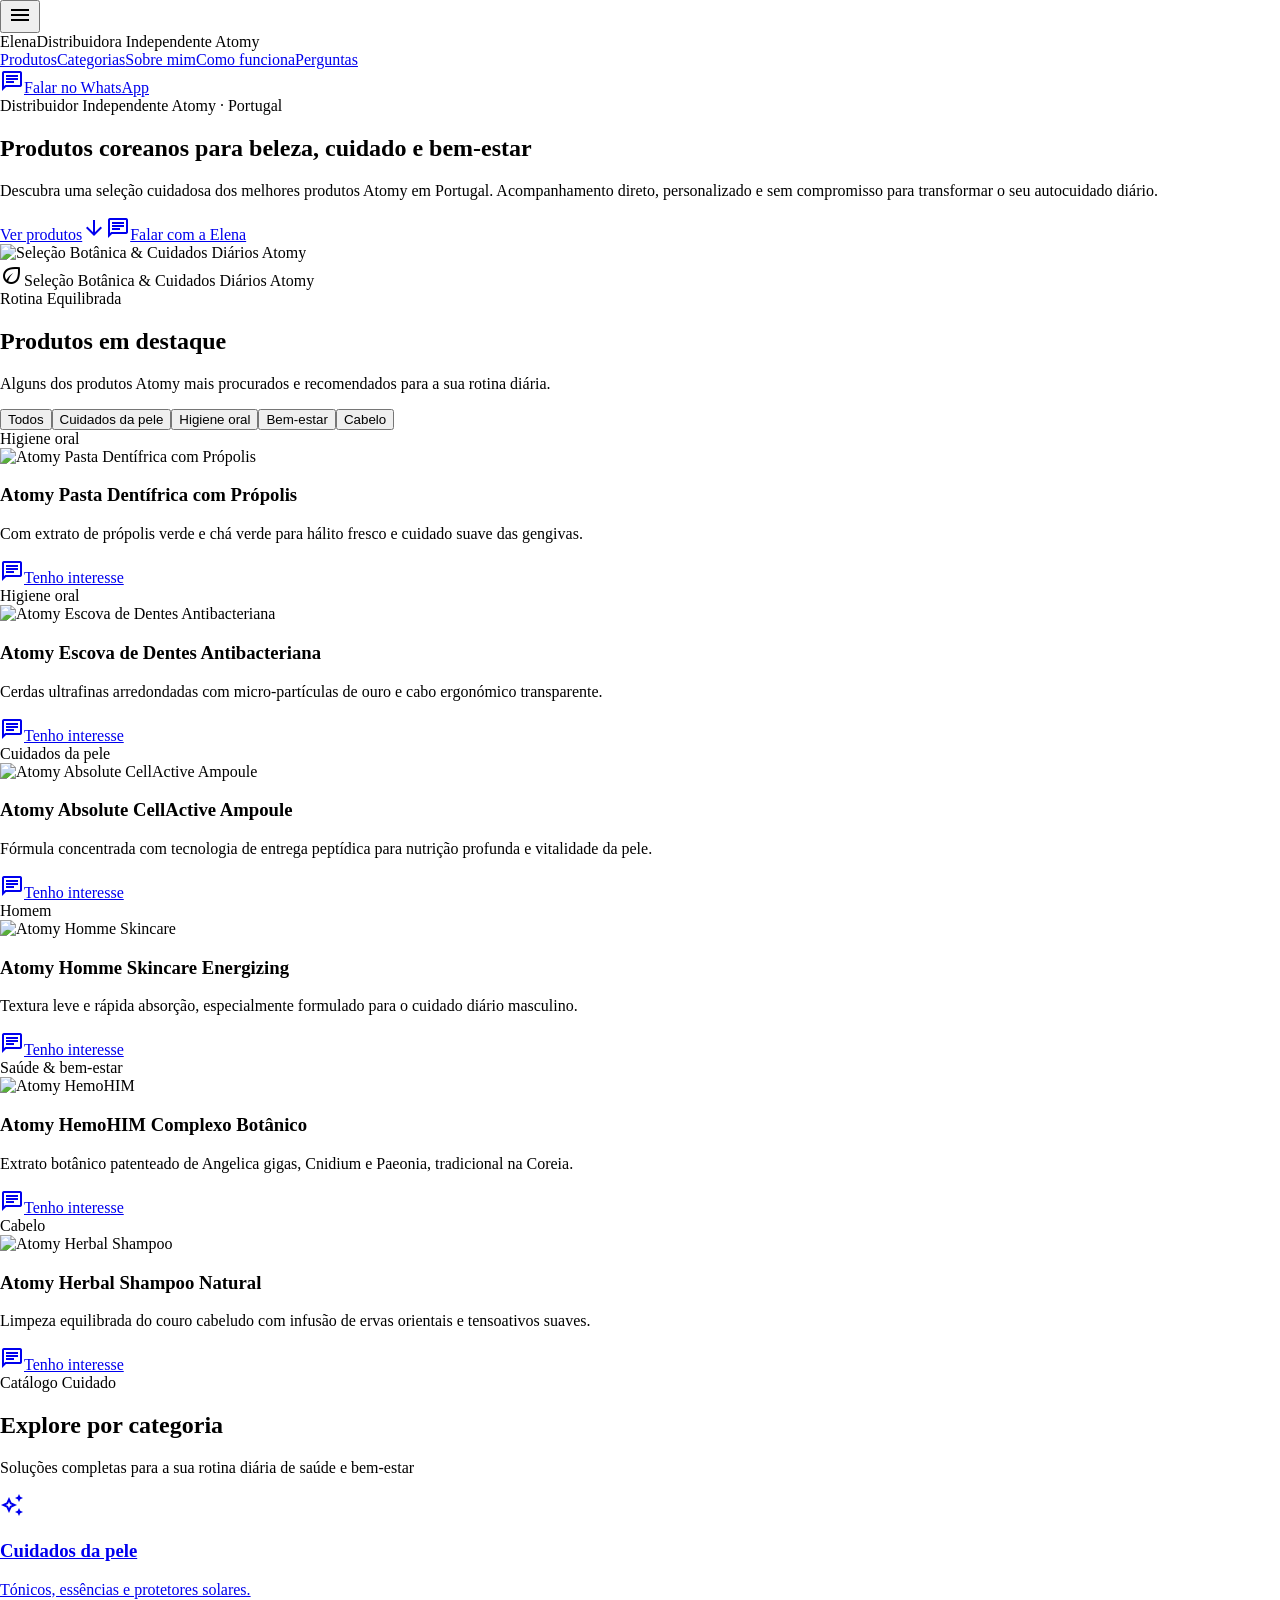
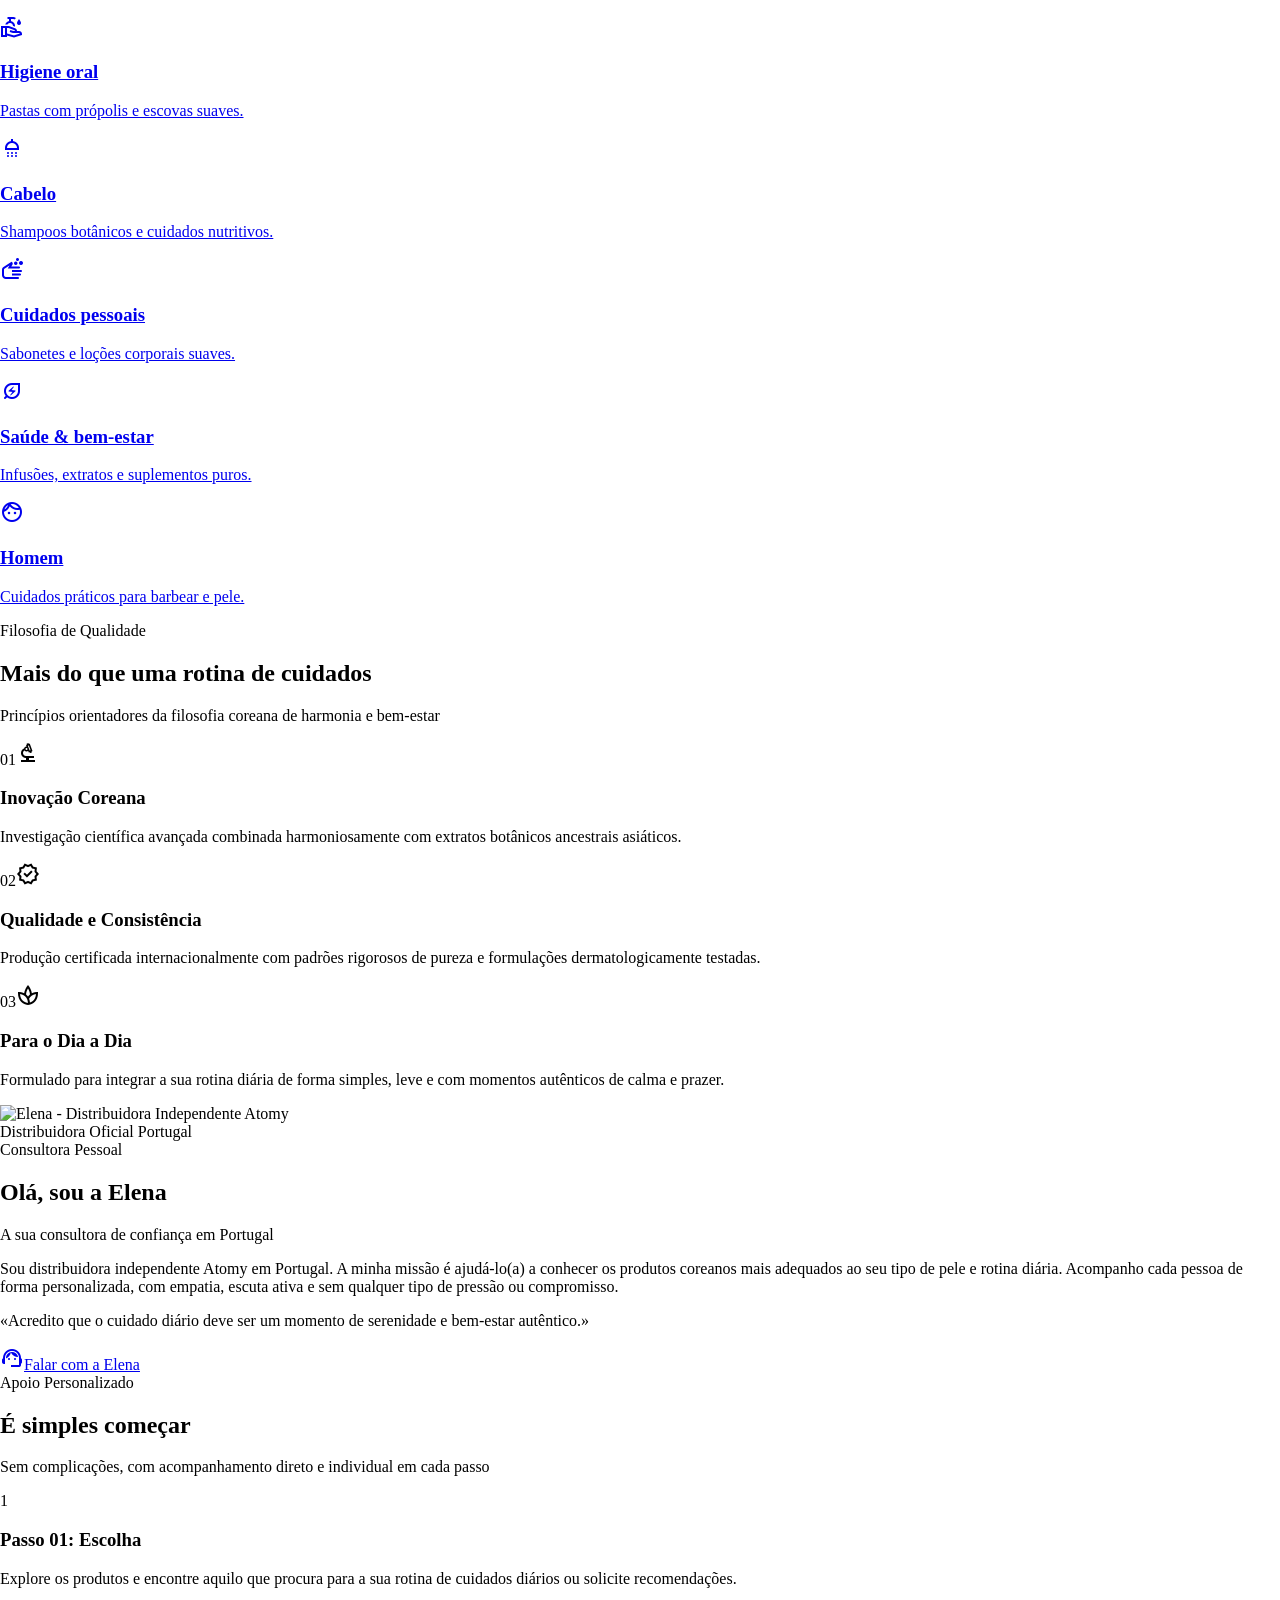
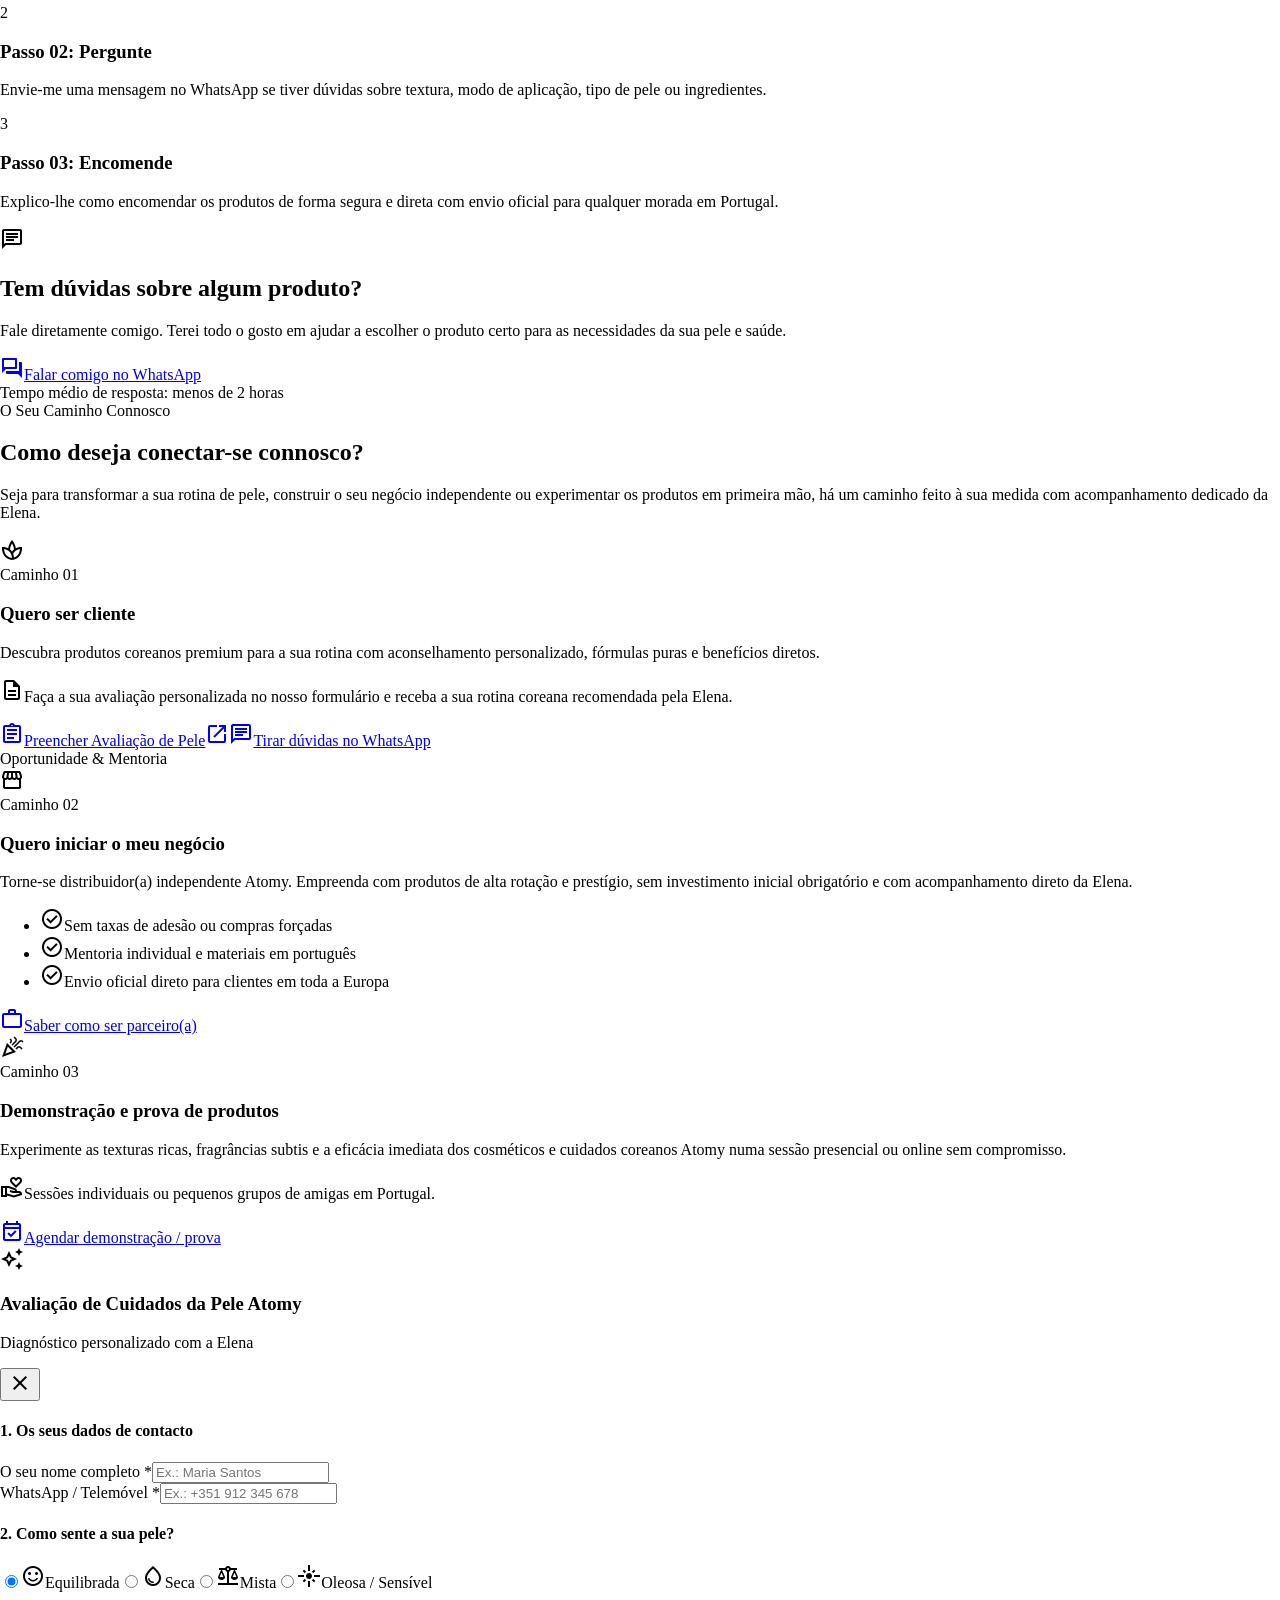
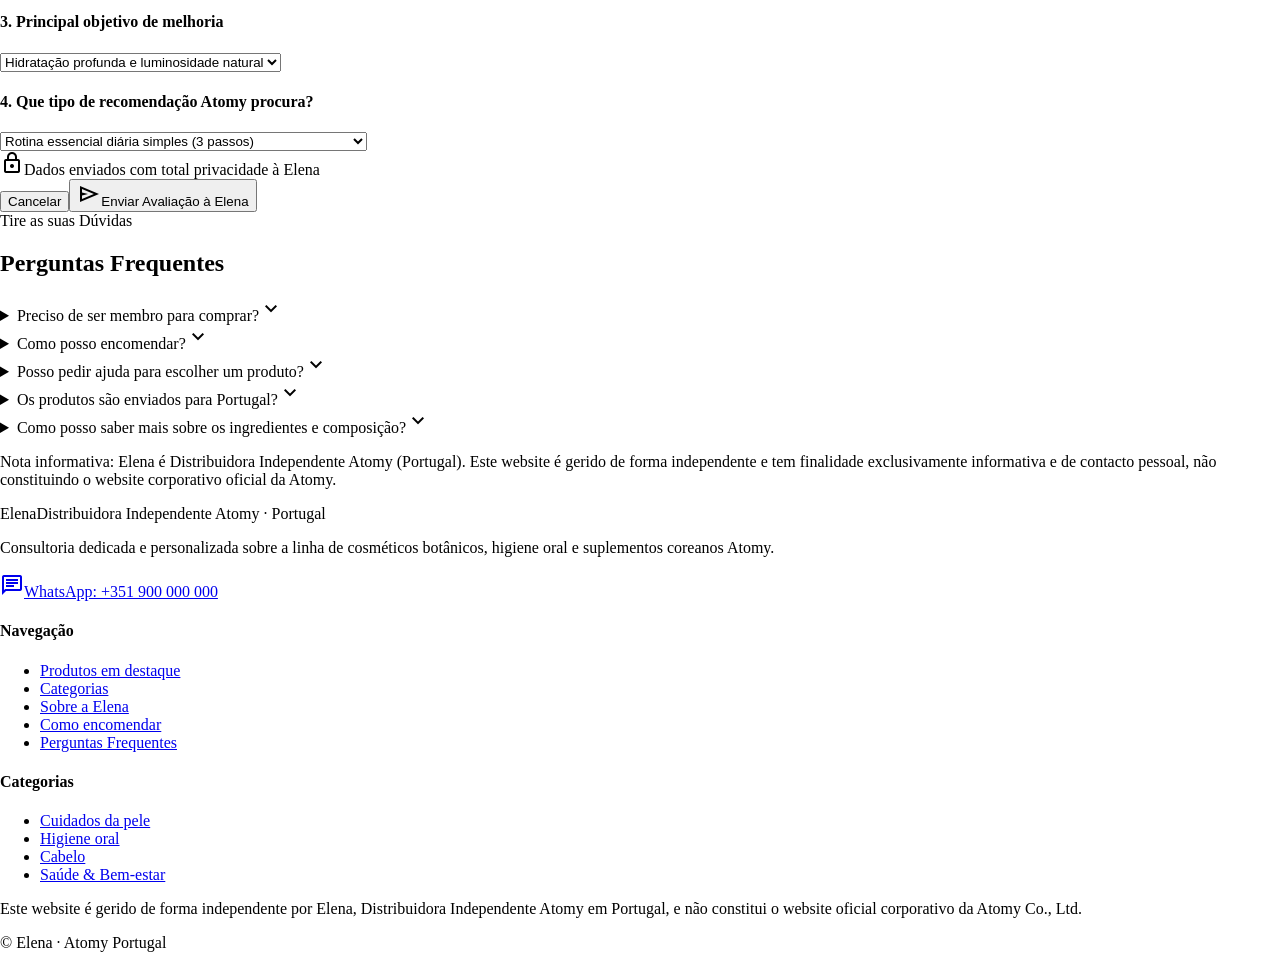
==== commit 8b455998: "Add new section for customer engagement and support pathways" ====
--- a/landing.html
+++ b/landing.html
@@ -15,7 +15,7 @@
 <!-- 7. WHATSAPP CTA DIRETO -->
 <section class="w-full max-w-7xl mx-auto px-4 sm:px-6 lg:px-8 py-10 md:py-14"><div class="max-w-3xl mx-auto p-8 md:p-12 rounded-3xl bg-secondary-container/50 shadow-sm flex flex-col text-center items-center border border-outline-variant/30"><div class="w-14 h-14 rounded-full bg-primary text-on-primary flex items-center justify-center mb-4 shadow-sm"><span class="material-symbols-outlined text-[28px]">chat</span></div><h2 class="font-headline-md md:text-headline-lg text-on-surface mb-3">Tem dúvidas sobre algum produto?</h2><p class="font-body-md text-body-lg text-secondary max-w-md mx-auto mb-6 leading-relaxed">Fale diretamente comigo. Terei todo o gosto em ajudar a escolher o produto certo para as necessidades da sua pele e saúde.</p><a class="w-full sm:w-auto py-4 px-8 rounded-full bg-primary text-on-primary hover:bg-primary-container font-label-lg text-label-lg inline-flex items-center justify-center gap-2 shadow-sm active:scale-95 transition-all mb-4" href="https://wa.me/351900000000?text=Ol%C3%A1%20Elena%2C%20tenho%20algumas%20d%C3%BAvidas%20sobre%20os%20produtos%20Atomy." rel="noopener noreferrer" target="_blank"><span class="material-symbols-outlined text-[22px]">forum</span><span class="">Falar comigo no WhatsApp</span></a><div class="inline-flex items-center gap-2 px-3.5 py-1.5 rounded-full bg-surface/80 text-secondary border border-outline-variant/20"><span class="w-2 h-2 rounded-full bg-primary shrink-0"></span><span class="font-label-sm text-[12px]">Tempo médio de resposta: menos de 2 horas</span></div></div></section>
 <!-- 8. PERGUNTAS FREQUENTES (FAQ Accordion) -->
-<section class="w-full max-w-7xl mx-auto px-4 sm:px-6 lg:px-8 py-10 md:py-16 flex flex-col" id="faq"><div class="max-w-3xl mx-auto w-full"><div class="mb-8 text-center"><span class="font-label-sm text-label-sm uppercase tracking-widest text-primary font-semibold mb-1 block">Tire as suas Dúvidas</span><h2 class="font-headline-md md:text-headline-lg text-on-surface">Perguntas Frequentes</h2></div><div class="flex flex-col gap-3"><details class="group rounded-2xl bg-surface-container-lowest p-5 shadow-sm border border-outline-variant/20"><summary class="flex justify-between items-center font-label-lg text-label-lg text-on-surface cursor-pointer list-none select-none"><span class="">Preciso de ser membro para comprar?</span><span class="material-symbols-outlined text-secondary transition-transform group-open:rotate-180">expand_more</span></summary><p class="mt-3 font-body-sm text-body-md text-secondary leading-relaxed">Não precisa de nenhuma subscrição obrigatória. Posso ajudá-lo(a) a obter os produtos diretamente ou a criar o seu acesso gratuito à plataforma para encomendas autónomas.</p></details><details class="group rounded-2xl bg-surface-container-lowest p-5 shadow-sm border border-outline-variant/20"><summary class="flex justify-between items-center font-label-lg text-label-lg text-on-surface cursor-pointer list-none select-none"><span class="">Como posso encomendar?</span><span class="material-symbols-outlined text-secondary transition-transform group-open:rotate-180">expand_more</span></summary><p class="mt-3 font-body-sm text-body-md text-secondary leading-relaxed">Basta enviar-me uma mensagem com os produtos que pretende. Indico-lhe os passos simples e seguros para a entrega direta na sua residência.</p></details><details class="group rounded-2xl bg-surface-container-lowest p-5 shadow-sm border border-outline-variant/20"><summary class="flex justify-between items-center font-label-lg text-label-lg text-on-surface cursor-pointer list-none select-none"><span class="">Posso pedir ajuda para escolher um produto?</span><span class="material-symbols-outlined text-secondary transition-transform group-open:rotate-180">expand_more</span></summary><p class="mt-3 font-body-sm text-body-md text-secondary leading-relaxed">Com certeza! É precisamente essa a minha função como distribuidora independente: analisar as suas necessidades ou tipo de pele e sugerir a rotina ideal.</p></details><details class="group rounded-2xl bg-surface-container-lowest p-5 shadow-sm border border-outline-variant/20"><summary class="flex justify-between items-center font-label-lg text-label-lg text-on-surface cursor-pointer list-none select-none"><span class="">Os produtos são enviados para Portugal?</span><span class="material-symbols-outlined text-secondary transition-transform group-open:rotate-180">expand_more</span></summary><p class="mt-3 font-body-sm text-body-md text-secondary leading-relaxed">Sim, os envios são feitos a partir do centro de distribuição europeu oficial da Atomy diretamente para Portugal continental e regiões autónomas da Madeira e Açores.</p></details><details class="group rounded-2xl bg-surface-container-lowest p-5 shadow-sm border border-outline-variant/20"><summary class="flex justify-between items-center font-label-lg text-label-lg text-on-surface cursor-pointer list-none select-none"><span class="">Como posso saber mais sobre os ingredientes e composição?</span><span class="material-symbols-outlined text-secondary transition-transform group-open:rotate-180">expand_more</span></summary><p class="mt-3 font-body-sm text-body-md text-secondary leading-relaxed">Fale comigo pelo WhatsApp ou consulte as fichas de produto que terei todo o prazer em partilhar consigo detalhadamente.</p></details></div></div></section>
+<section class="w-full max-w-7xl mx-auto px-4 sm:px-6 lg:px-8 py-12 md:py-16 flex flex-col" id="caminhos"><div class="mb-10 text-center max-w-3xl mx-auto"><div class="inline-flex items-center gap-2 px-3.5 py-1.5 rounded-full bg-secondary-container/60 text-secondary mb-3 shadow-sm"><span class="w-2 h-2 rounded-full bg-primary"></span><span class="font-label-sm text-label-sm uppercase tracking-widest text-primary font-semibold">O Seu Caminho Connosco</span></div><h2 class="font-headline-md md:text-headline-lg text-on-surface mb-3">Como deseja conectar-se connosco?</h2><p class="font-body-sm text-body-md text-secondary max-w-2xl mx-auto leading-relaxed">Seja para transformar a sua rotina de pele, construir o seu negócio independente ou experimentar os produtos em primeira mão, há um caminho feito à sua medida com acompanhamento dedicado da Elena.</p></div><div class="grid grid-cols-1 md:grid-cols-3 gap-6 lg:gap-8"><div class="flex flex-col justify-between rounded-3xl bg-surface-container-lowest p-6 md:p-8 shadow-sm border border-outline-variant/30 hover:shadow-md transition-all relative group"><div class="flex flex-col"><div class="w-12 h-12 rounded-2xl bg-surface-container-low flex items-center justify-center text-primary mb-6"><span class="material-symbols-outlined text-[28px]">spa</span></div><div class="inline-flex items-center gap-2 mb-2"><span class="font-label-sm text-[11px] uppercase tracking-wider text-primary font-semibold px-2.5 py-0.5 rounded-full bg-surface-container-low">Caminho 01</span></div><h3 class="font-headline-sm text-[22px] text-on-surface font-semibold mb-3">Quero ser cliente</h3><p class="font-body-sm text-secondary leading-relaxed mb-6">Descubra produtos coreanos premium para a sua rotina com aconselhamento personalizado, fórmulas puras e benefícios diretos.</p><div class="p-3.5 rounded-xl bg-surface-container-low/60 mb-6 border border-outline-variant/20"><p class="text-[13px] text-secondary leading-snug flex items-start gap-2"><span class="material-symbols-outlined text-primary text-[18px] shrink-0 mt-0.5">description</span><span class="">Faça a sua avaliação personalizada no nosso formulário e receba a sua rotina coreana recomendada pela Elena.</span></p></div></div><div class="flex flex-col gap-2.5 pt-2"><a class="w-full py-3 px-4 rounded-full bg-primary text-on-primary hover:bg-primary-container font-label-md text-center shadow-sm active:scale-95 transition-all flex items-center justify-center gap-2 cursor-pointer" href="https://docs.google.com/forms/d/e/1FAIpQLSf6engnh0fewnN0V7FlBbO9dxhaHpAmWq1UK7JElDX5TDmpHg/viewform?usp=dialog" rel="noopener noreferrer" target="_blank"><span class="material-symbols-outlined text-[18px]">assignment</span><span class="">Preencher Avaliação de Pele</span><span class="material-symbols-outlined text-[16px]">open_in_new</span></a><a class="w-full py-2.5 px-4 rounded-full bg-surface-container-low text-on-surface hover:bg-surface-container-high font-label-md text-center border border-outline-variant/30 transition-all flex items-center justify-center gap-2" href="https://wa.me/351900000000?text=Ol%C3%A1%20Elena%2C%20gostaria%20de%20tirar%20d%C3%BAvidas%20sobre%20a%20avalia%C3%A7%C3%A3o%20de%20pele%20e%20produtos%20Atomy." rel="noopener noreferrer" target="_blank"><span class="material-symbols-outlined text-[18px] text-primary">chat</span><span class="">Tirar dúvidas no WhatsApp</span></a></div></div><div class="flex flex-col justify-between rounded-3xl bg-surface-container-lowest p-6 md:p-8 shadow-sm border border-primary/40 hover:shadow-md transition-all relative group ring-1 ring-primary/20"><div class="absolute -top-3 left-1/2 -translate-x-1/2"><span class="px-3.5 py-1 rounded-full bg-primary text-on-primary font-label-sm text-[11px] uppercase tracking-wider font-semibold shadow-sm">Oportunidade &amp; Mentoria</span></div><div class="flex flex-col pt-2"><div class="w-12 h-12 rounded-2xl bg-secondary-container/60 flex items-center justify-center text-primary mb-6"><span class="material-symbols-outlined text-[28px]">storefront</span></div><div class="inline-flex items-center gap-2 mb-2"><span class="font-label-sm text-[11px] uppercase tracking-wider text-primary font-semibold px-2.5 py-0.5 rounded-full bg-surface-container-low">Caminho 02</span></div><h3 class="font-headline-sm text-[22px] text-on-surface font-semibold mb-3">Quero iniciar o meu negócio</h3><p class="font-body-sm text-secondary leading-relaxed mb-6">Torne-se distribuidor(a) independente Atomy. Empreenda com produtos de alta rotação e prestígio, sem investimento inicial obrigatório e com acompanhamento direto da Elena.</p><ul class="flex flex-col gap-2 mb-6"><li class="flex items-center gap-2 text-[13px] text-secondary"><span class="material-symbols-outlined text-primary text-[17px]">check_circle</span><span class="">Sem taxas de adesão ou compras forçadas</span></li><li class="flex items-center gap-2 text-[13px] text-secondary"><span class="material-symbols-outlined text-primary text-[17px]">check_circle</span><span class="">Mentoria individual e materiais em português</span></li><li class="flex items-center gap-2 text-[13px] text-secondary"><span class="material-symbols-outlined text-primary text-[17px]">check_circle</span><span class="">Envio oficial direto para clientes em toda a Europa</span></li></ul></div><div class="flex flex-col gap-2.5 pt-2"><a class="w-full py-3.5 px-4 rounded-full bg-primary text-on-primary hover:bg-primary-container font-label-md text-center shadow-sm active:scale-95 transition-all flex items-center justify-center gap-2" href="https://wa.me/351900000000?text=Ol%C3%A1%20Elena%2C%20tenho%20interesse%20em%20saber%20como%20iniciar%20o%20meu%20neg%C3%B3cio%20como%20parceiro(a)%20independente%20Atomy." rel="noopener noreferrer" target="_blank"><span class="material-symbols-outlined text-[18px]">work</span><span class="">Saber como ser parceiro(a)</span></a></div></div><div class="flex flex-col justify-between rounded-3xl bg-surface-container-lowest p-6 md:p-8 shadow-sm border border-outline-variant/30 hover:shadow-md transition-all relative group"><div class="flex flex-col"><div class="w-12 h-12 rounded-2xl bg-surface-container-low flex items-center justify-center text-primary mb-6"><span class="material-symbols-outlined text-[28px]">celebration</span></div><div class="inline-flex items-center gap-2 mb-2"><span class="font-label-sm text-[11px] uppercase tracking-wider text-primary font-semibold px-2.5 py-0.5 rounded-full bg-surface-container-low">Caminho 03</span></div><h3 class="font-headline-sm text-[22px] text-on-surface font-semibold mb-3">Demonstração e prova de produtos</h3><p class="font-body-sm text-secondary leading-relaxed mb-6">Experimente as texturas ricas, fragrâncias subtis e a eficácia imediata dos cosméticos e cuidados coreanos Atomy numa sessão presencial ou online sem compromisso.</p><div class="p-3.5 rounded-xl bg-surface-container-low/60 mb-6 border border-outline-variant/20"><p class="text-[13px] text-secondary leading-snug flex items-start gap-2"><span class="material-symbols-outlined text-primary text-[18px] shrink-0 mt-0.5">volunteer_activism</span><span class="">Sessões individuais ou pequenos grupos de amigas em Portugal.</span></p></div></div><div class="flex flex-col gap-2.5 pt-2"><a class="w-full py-3.5 px-4 rounded-full bg-primary text-on-primary hover:bg-primary-container font-label-md text-center shadow-sm active:scale-95 transition-all flex items-center justify-center gap-2" href="https://wa.me/351900000000?text=Ol%C3%A1%20Elena%2C%20gostaria%20de%20agendar%20uma%20demonstra%C3%A7%C3%A3o%2Fprova%20de%20produtos%20Atomy." rel="noopener noreferrer" target="_blank"><span class="material-symbols-outlined text-[18px]">event_available</span><span class="">Agendar demonstração / prova</span></a></div></div></div></section><div aria-labelledby="modal-title" aria-modal="true" class="fixed inset-0 z-50 flex items-center justify-center p-4 bg-on-background/40 backdrop-blur-sm hidden" id="skin-quiz-modal" role="dialog"><div class="relative w-full max-w-2xl bg-surface-container-lowest rounded-3xl shadow-xl border border-outline-variant/30 max-h-[90vh] flex flex-col overflow-hidden"><div class="px-6 py-5 border-b border-outline-variant/20 flex items-center justify-between bg-surface"><div class="flex items-center gap-3"><div class="w-9 h-9 rounded-full bg-primary/10 flex items-center justify-center text-primary"><span class="material-symbols-outlined text-[20px]">auto_awesome</span></div><div><h3 class="font-headline-sm text-[18px] md:text-[20px] text-on-surface font-semibold" id="modal-title">Avaliação de Cuidados da Pele Atomy</h3><p class="font-label-sm text-[11px] text-secondary uppercase tracking-wider">Diagnóstico personalizado com a Elena</p></div></div><button aria-label="Fechar" class="w-9 h-9 rounded-full hover:bg-surface-container-low flex items-center justify-center text-secondary transition-colors cursor-pointer" onclick="document.getElementById('skin-quiz-modal').classList.add('hidden')" type="button"><span class="material-symbols-outlined text-[22px]">close</span></button></div><form class="p-6 overflow-y-auto flex flex-col gap-6 font-body-sm" id="skin-assessment-form" onsubmit="event.preventDefault(); const name = document.getElementById('quiz-name').value; const phone = document.getElementById('quiz-phone').value; const skinType = document.querySelector('input[name=skinType]:checked')?.value || 'Não especificado'; const goal = document.getElementById('quiz-goal').value; const pref = document.getElementById('quiz-pref').value; const msg = encodeURIComponent(`Olá Elena! Fiz a Avaliação de Cuidados da Pele Atomy no website:%0A%0A*Nome:* ${name}%0A*Contacto:* ${phone}%0A*Tipo de Pele:* ${skinType}%0A*Principal Objetivo:* ${goal}%0A*Preferência de Recomendação:* ${pref}`); window.open(`https://wa.me/351900000000?text=${msg}`, '_blank'); document.getElementById('skin-quiz-modal').classList.add('hidden');"><div class="flex flex-col gap-4"><h4 class="font-label-md text-on-surface font-semibold uppercase tracking-wider text-[12px] flex items-center gap-2"><span class="w-1.5 h-1.5 rounded-full bg-primary"></span><span class="">1. Os seus dados de contacto</span></h4><div class="grid grid-cols-1 sm:grid-cols-2 gap-3"><div><label class="block text-[12px] font-medium text-secondary mb-1" for="quiz-name">O seu nome completo *</label><input class="w-full px-3.5 py-2.5 rounded-xl border border-outline-variant/40 bg-surface-container-lowest focus:outline-none focus:border-primary text-[14px] text-on-surface" id="quiz-name" placeholder="Ex.: Maria Santos" required="" type="text"></div><div><label class="block text-[12px] font-medium text-secondary mb-1" for="quiz-phone">WhatsApp / Telemóvel *</label><input class="w-full px-3.5 py-2.5 rounded-xl border border-outline-variant/40 bg-surface-container-lowest focus:outline-none focus:border-primary text-[14px] text-on-surface" id="quiz-phone" placeholder="Ex.: +351 912 345 678" required="" type="tel"></div></div></div><div class="flex flex-col gap-3"><h4 class="font-label-md text-on-surface font-semibold uppercase tracking-wider text-[12px] flex items-center gap-2"><span class="w-1.5 h-1.5 rounded-full bg-primary"></span><span class="">2. Como sente a sua pele?</span></h4><div class="grid grid-cols-2 sm:grid-cols-4 gap-2.5"><label class="flex flex-col items-center justify-center p-3 rounded-xl border border-outline-variant/30 bg-surface hover:bg-surface-container-low cursor-pointer transition-colors text-center has-[:checked]:border-primary has-[:checked]:bg-primary-fixed/20"><input checked="" class="sr-only" name="skinType" type="radio" value="Normal / Equilibrada"><span class="material-symbols-outlined text-primary text-[22px] mb-1">sentiment_satisfied</span><span class="text-[12px] font-medium text-on-surface">Equilibrada</span></label><label class="flex flex-col items-center justify-center p-3 rounded-xl border border-outline-variant/30 bg-surface hover:bg-surface-container-low cursor-pointer transition-colors text-center has-[:checked]:border-primary has-[:checked]:bg-primary-fixed/20"><input class="sr-only" name="skinType" type="radio" value="Seca / Repuxada"><span class="material-symbols-outlined text-primary text-[22px] mb-1">water_drop</span><span class="text-[12px] font-medium text-on-surface">Seca</span></label><label class="flex flex-col items-center justify-center p-3 rounded-xl border border-outline-variant/30 bg-surface hover:bg-surface-container-low cursor-pointer transition-colors text-center has-[:checked]:border-primary has-[:checked]:bg-primary-fixed/20"><input class="sr-only" name="skinType" type="radio" value="Mista (Zona T oleosa)"><span class="material-symbols-outlined text-primary text-[22px] mb-1">balance</span><span class="text-[12px] font-medium text-on-surface">Mista</span></label><label class="flex flex-col items-center justify-center p-3 rounded-xl border border-outline-variant/30 bg-surface hover:bg-surface-container-low cursor-pointer transition-colors text-center has-[:checked]:border-primary has-[:checked]:bg-primary-fixed/20"><input class="sr-only" name="skinType" type="radio" value="Oleosa / Acneica / Sensível"><span class="material-symbols-outlined text-primary text-[22px] mb-1">flare</span><span class="text-[12px] font-medium text-on-surface">Oleosa / Sensível</span></label></div></div><div class="flex flex-col gap-3"><h4 class="font-label-md text-on-surface font-semibold uppercase tracking-wider text-[12px] flex items-center gap-2"><span class="w-1.5 h-1.5 rounded-full bg-primary"></span><span class="">3. Principal objetivo de melhoria</span></h4><select class="w-full px-3.5 py-2.5 rounded-xl border border-outline-variant/40 bg-surface-container-lowest focus:outline-none focus:border-primary text-[14px] text-on-surface" id="quiz-goal"><option value="Hidratação profunda e luminosidade">Hidratação profunda e luminosidade natural</option><option value="Firmeza, linhas de expressão e anti-idade (Linha CellActive)">Firmeza, linhas de expressão e anti-idade</option><option value="Uniformização de manchas e tom de pele">Uniformização de manchas e tom de pele</option><option value="Controlo de oleosidade e poros dilatados">Controlo de oleosidade e poros dilatados</option><option value="Acalmar vermelhidão e sensibilidade">Acalmar vermelhidão e sensibilidade</option></select></div><div class="flex flex-col gap-3"><h4 class="font-label-md text-on-surface font-semibold uppercase tracking-wider text-[12px] flex items-center gap-2"><span class="w-1.5 h-1.5 rounded-full bg-primary"></span><span class="">4. Que tipo de recomendação Atomy procura?</span></h4><select class="w-full px-3.5 py-2.5 rounded-xl border border-outline-variant/40 bg-surface-container-lowest focus:outline-none focus:border-primary text-[14px] text-on-surface" id="quiz-pref"><option value="Rotina essencial diária (Limpeza + Hidratação + Proteção)">Rotina essencial diária simples (3 passos)</option><option value="Rotina completa de cuidados coreanos intensivos">Rotina completa coreana intensiva (Ampolas e Essências)</option><option value="Sugestão de 1 ou 2 produtos para experimentar">Apenas 1 ou 2 produtos-chave para começar</option></select></div><div class="pt-4 border-t border-outline-variant/20 flex flex-col sm:flex-row items-center justify-between gap-3"><span class="text-[12px] text-secondary flex items-center gap-1.5"><span class="material-symbols-outlined text-primary text-[16px]">lock</span><span class="">Dados enviados com total privacidade à Elena</span></span><div class="flex items-center gap-2 w-full sm:w-auto"><button class="w-full sm:w-auto px-4 py-2.5 rounded-full text-secondary hover:bg-surface-container-low font-label-md text-[13px] transition-colors cursor-pointer" onclick="document.getElementById('skin-quiz-modal').classList.add('hidden')" type="button">Cancelar</button><button class="w-full sm:w-auto px-6 py-2.5 rounded-full bg-primary text-on-primary hover:bg-primary-container font-label-md text-[13px] shadow-sm transition-all flex items-center justify-center gap-2 cursor-pointer" type="submit"><span class="material-symbols-outlined text-[17px]">send</span><span class="">Enviar Avaliação à Elena</span></button></div></div></form></div></div><section class="w-full max-w-7xl mx-auto px-4 sm:px-6 lg:px-8 py-10 md:py-16 flex flex-col" id="faq"><div class="max-w-3xl mx-auto w-full"><div class="mb-8 text-center"><span class="font-label-sm text-label-sm uppercase tracking-widest text-primary font-semibold mb-1 block">Tire as suas Dúvidas</span><h2 class="font-headline-md md:text-headline-lg text-on-surface">Perguntas Frequentes</h2></div><div class="flex flex-col gap-3"><details class="group rounded-2xl bg-surface-container-lowest p-5 shadow-sm border border-outline-variant/20"><summary class="flex justify-between items-center font-label-lg text-label-lg text-on-surface cursor-pointer list-none select-none"><span class="">Preciso de ser membro para comprar?</span><span class="material-symbols-outlined text-secondary transition-transform group-open:rotate-180">expand_more</span></summary><p class="mt-3 font-body-sm text-body-md text-secondary leading-relaxed">Não precisa de nenhuma subscrição obrigatória. Posso ajudá-lo(a) a obter os produtos diretamente ou a criar o seu acesso gratuito à plataforma para encomendas autónomas.</p></details><details class="group rounded-2xl bg-surface-container-lowest p-5 shadow-sm border border-outline-variant/20"><summary class="flex justify-between items-center font-label-lg text-label-lg text-on-surface cursor-pointer list-none select-none"><span class="">Como posso encomendar?</span><span class="material-symbols-outlined text-secondary transition-transform group-open:rotate-180">expand_more</span></summary><p class="mt-3 font-body-sm text-body-md text-secondary leading-relaxed">Basta enviar-me uma mensagem com os produtos que pretende. Indico-lhe os passos simples e seguros para a entrega direta na sua residência.</p></details><details class="group rounded-2xl bg-surface-container-lowest p-5 shadow-sm border border-outline-variant/20"><summary class="flex justify-between items-center font-label-lg text-label-lg text-on-surface cursor-pointer list-none select-none"><span class="">Posso pedir ajuda para escolher um produto?</span><span class="material-symbols-outlined text-secondary transition-transform group-open:rotate-180">expand_more</span></summary><p class="mt-3 font-body-sm text-body-md text-secondary leading-relaxed">Com certeza! É precisamente essa a minha função como distribuidora independente: analisar as suas necessidades ou tipo de pele e sugerir a rotina ideal.</p></details><details class="group rounded-2xl bg-surface-container-lowest p-5 shadow-sm border border-outline-variant/20"><summary class="flex justify-between items-center font-label-lg text-label-lg text-on-surface cursor-pointer list-none select-none"><span class="">Os produtos são enviados para Portugal?</span><span class="material-symbols-outlined text-secondary transition-transform group-open:rotate-180">expand_more</span></summary><p class="mt-3 font-body-sm text-body-md text-secondary leading-relaxed">Sim, os envios são feitos a partir do centro de distribuição europeu oficial da Atomy diretamente para Portugal continental e regiões autónomas da Madeira e Açores.</p></details><details class="group rounded-2xl bg-surface-container-lowest p-5 shadow-sm border border-outline-variant/20"><summary class="flex justify-between items-center font-label-lg text-label-lg text-on-surface cursor-pointer list-none select-none"><span class="">Como posso saber mais sobre os ingredientes e composição?</span><span class="material-symbols-outlined text-secondary transition-transform group-open:rotate-180">expand_more</span></summary><p class="mt-3 font-body-sm text-body-md text-secondary leading-relaxed">Fale comigo pelo WhatsApp ou consulte as fichas de produto que terei todo o prazer em partilhar consigo detalhadamente.</p></details></div></div></section>
 <!-- 9. NOTA LEGAL / DISCLAIMER -->
 <section class="px-margin-mobile pt-space-md pb-space-sm">
 <div class="p-4 rounded-2xl bg-surface-container-low text-center">
